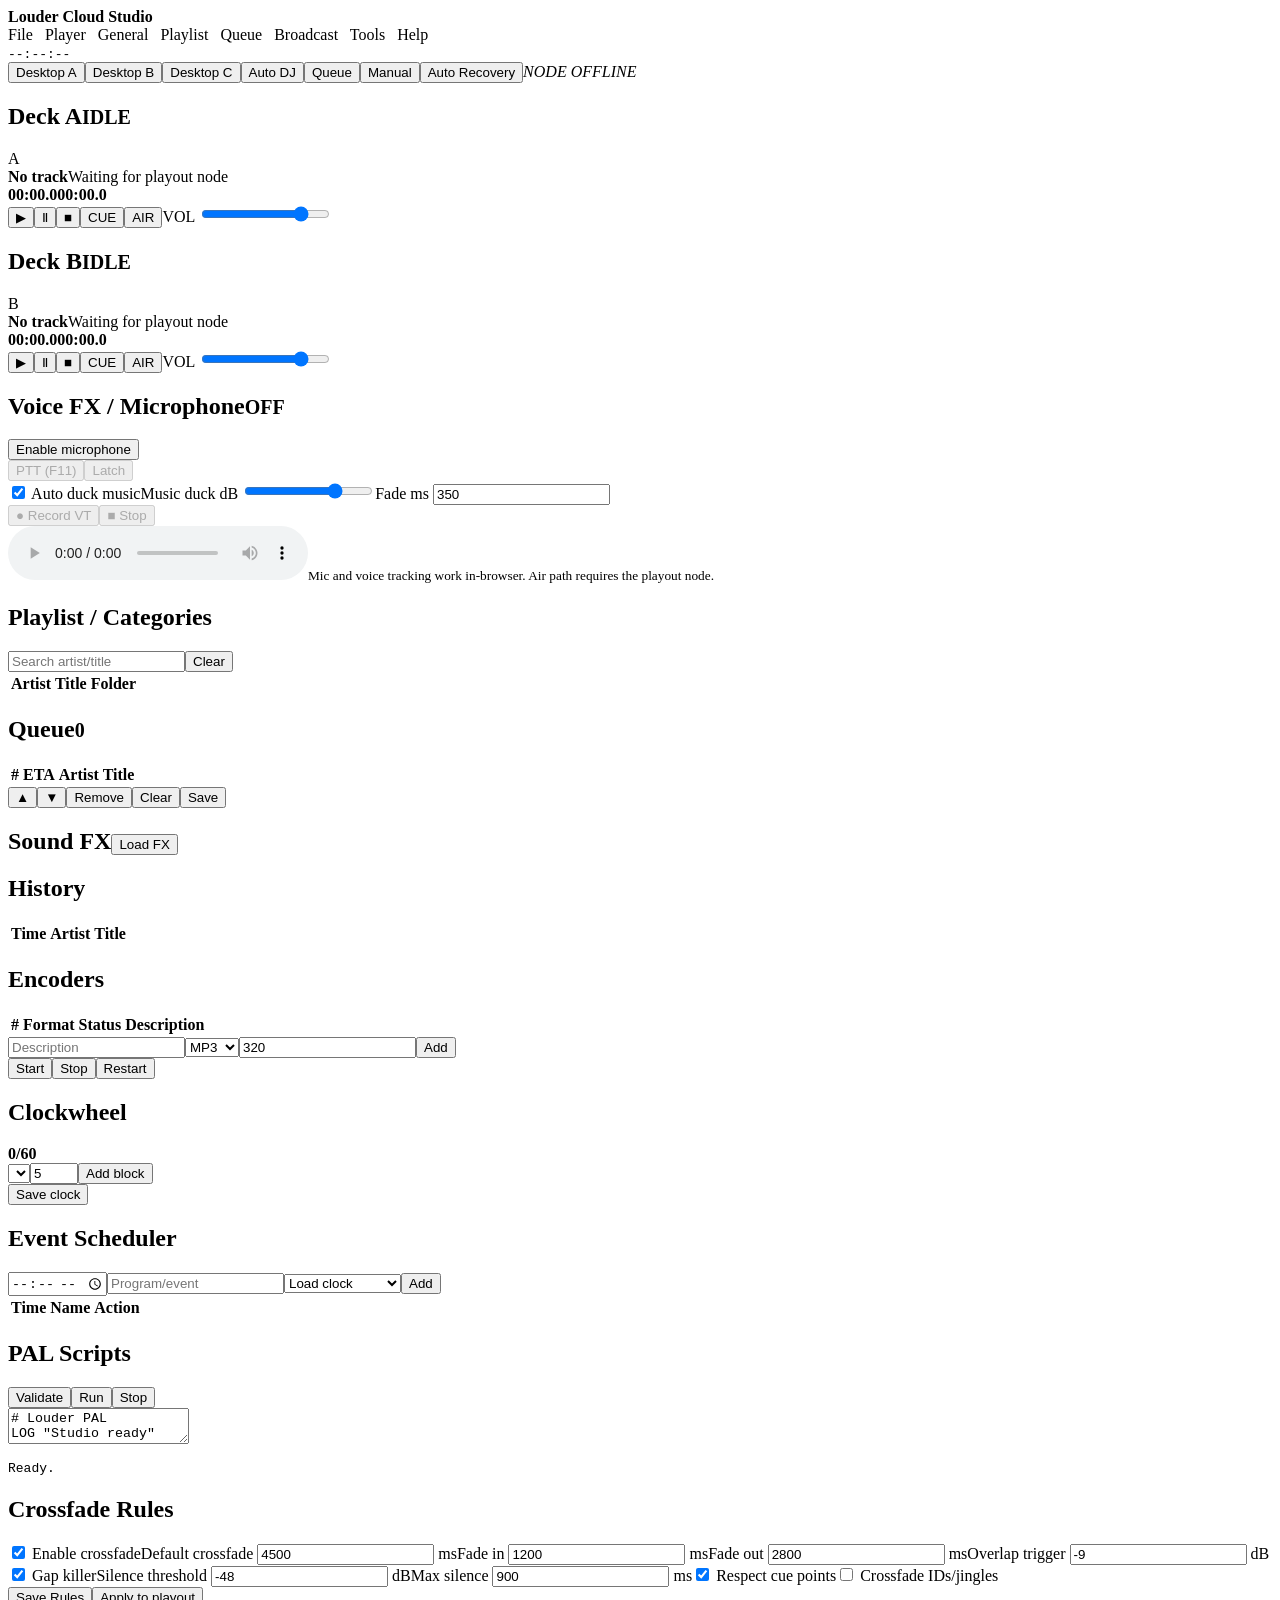
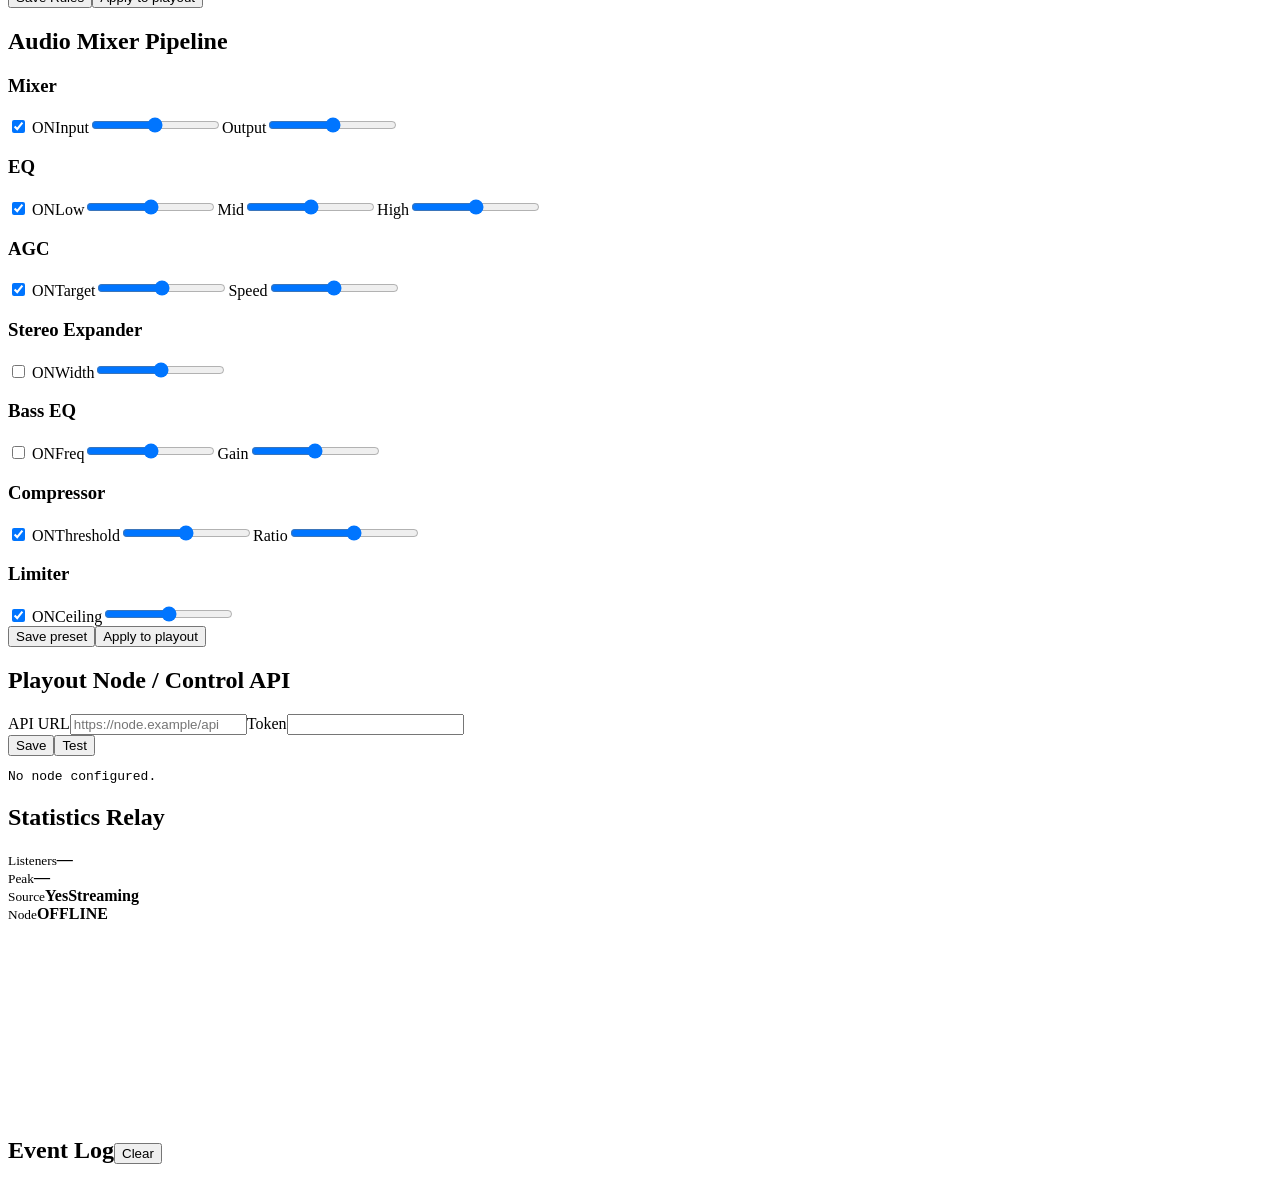
==== studio/index.html @ e4d932d5 "Build Louder Cloud Studio SAM-style control surface" ====
<!doctype html><html lang="es"><head><meta charset="utf-8"><meta name="viewport" content="width=device-width,initial-scale=1"><title>Louder Cloud Studio</title><link rel="stylesheet" href="styles.css"></head><body>
<header><b>Louder Cloud Studio</b><nav>File &nbsp; Player &nbsp; General &nbsp; Playlist &nbsp; Queue &nbsp; Broadcast &nbsp; Tools &nbsp; Help</nav><code id="clock">--:--:--</code></header>
<div class="toolbar"><button class="desk active" data-desk="A">Desktop A</button><button class="desk" data-desk="B">Desktop B</button><button class="desk" data-desk="C">Desktop C</button><span></span><button class="mode active" data-mode="auto">Auto DJ</button><button class="mode" data-mode="queue">Queue</button><button class="mode" data-mode="manual">Manual</button><button class="mode" data-mode="recovery">Auto Recovery</button><em id="nodeState">NODE OFFLINE</em></div>
<main>
<section class="desktop active" id="deskA"><div class="grid a">
<section class="panel deck"><h2>Deck A<small id="aState">IDLE</small></h2><div class="deckbody"><div class="cover">A</div><div class="meta"><b id="aArtist">No track</b><span id="aTitle">Waiting for playout node</span><div class="wave"></div><div class="time"><b>00:00.0</b><b>00:00.0</b></div></div><div class="vu"><i></i><i></i></div></div><div class="transport"><button data-node="deck/a/play">▶</button><button data-node="deck/a/pause">Ⅱ</button><button data-node="deck/a/stop">■</button><button data-node="deck/a/cue">CUE</button><button data-node="deck/a/air">AIR</button><label>VOL <input type="range" min="0" max="100" value="82" data-node-range="deck/a/volume"></label></div></section><section class="panel deck"><h2>Deck B<small id="bState">IDLE</small></h2><div class="deckbody"><div class="cover">B</div><div class="meta"><b id="bArtist">No track</b><span id="bTitle">Waiting for playout node</span><div class="wave"></div><div class="time"><b>00:00.0</b><b>00:00.0</b></div></div><div class="vu"><i></i><i></i></div></div><div class="transport"><button data-node="deck/b/play">▶</button><button data-node="deck/b/pause">Ⅱ</button><button data-node="deck/b/stop">■</button><button data-node="deck/b/cue">CUE</button><button data-node="deck/b/air">AIR</button><label>VOL <input type="range" min="0" max="100" value="82" data-node-range="deck/b/volume"></label></div></section>
<section class="panel voice"><h2>Voice FX / Microphone<small id="micStatus">OFF</small></h2><div class="stack"><button id="micEnable">Enable microphone</button><div class="micmeter"><i id="micLevel"></i></div><div class="cols"><button id="ptt" disabled>PTT (F11)</button><button id="micLatch" disabled>Latch</button></div><label><input id="autoDuck" type="checkbox" checked> Auto duck music</label><label>Music duck dB <input id="duckDb" type="range" min="-30" max="0" value="-8"></label><label>Fade ms <input id="micFade" type="number" value="350"></label><div class="cols"><button id="vtRecord" disabled>● Record VT</button><button id="vtStop" disabled>■ Stop</button></div><audio id="vtPreview" controls></audio><small>Mic and voice tracking work in-browser. Air path requires the playout node.</small></div></section>
<section class="panel library"><h2>Playlist / Categories</h2><div class="bar"><input id="search" placeholder="Search artist/title"><button id="clearSearch">Clear</button></div><div class="split"><aside id="categories"></aside><div class="scroll"><table><thead><tr><th>Artist</th><th>Title</th><th>Folder</th><th></th></tr></thead><tbody id="libraryRows"></tbody></table></div></div></section>
<section class="panel queue"><h2>Queue<small id="qCount">0</small></h2><div class="scroll"><table><thead><tr><th>#</th><th>ETA</th><th>Artist</th><th>Title</th></tr></thead><tbody id="queueRows"></tbody></table></div><div class="bar"><button id="qUp">▲</button><button id="qDown">▼</button><button id="qRemove">Remove</button><button id="qClear">Clear</button><button id="qSave">Save</button></div></section>
<section class="panel fx"><h2>Sound FX<button id="fxLoad">Load FX</button></h2><div id="fxPads" class="pads"></div><input id="fxFile" hidden type="file" accept="audio/*" multiple></section>
<section class="panel history"><h2>History</h2><div class="scroll"><table><thead><tr><th>Time</th><th>Artist</th><th>Title</th></tr></thead><tbody id="historyRows"></tbody></table></div></section>
<section class="panel encoder"><h2>Encoders</h2><table><thead><tr><th>#</th><th>Format</th><th>Status</th><th>Description</th></tr></thead><tbody id="encoderRows"></tbody></table><div class="bar"><input id="encName" placeholder="Description"><select id="encCodec"><option>MP3</option><option>AAC</option><option>OGG</option></select><input id="encBitrate" type="number" value="320"><button id="encAdd">Add</button></div><div class="bar"><button data-node="encoder/start">Start</button><button data-node="encoder/stop">Stop</button><button data-node="encoder/restart">Restart</button></div></section>
</div></section>

<section class="desktop" id="deskB"><div class="grid b">
<section class="panel clockpanel"><h2>Clockwheel</h2><div class="clocklayout"><div id="clockFace" class="clockface"><b>0/60</b></div><div><div id="clockBlocks"></div><div class="bar"><select id="clockCat"></select><input id="clockMin" type="number" min="1" max="60" value="5"><button id="clockAdd">Add block</button></div><button id="clockSave">Save clock</button></div></div></section>
<section class="panel scheduler"><h2>Event Scheduler</h2><div class="bar"><input id="eventTime" type="time"><input id="eventName" placeholder="Program/event"><select id="eventAction"><option>Load clock</option><option>Queue category</option><option>Run PAL</option><option>Station ID</option></select><button id="eventAdd">Add</button></div><table><thead><tr><th>Time</th><th>Name</th><th>Action</th><th></th></tr></thead><tbody id="eventRows"></tbody></table></section>
<section class="panel pal"><h2>PAL Scripts</h2><div class="bar"><button id="palValidate">Validate</button><button id="palRun">Run</button><button id="palStop">Stop</button></div><textarea id="palEditor" spellcheck="false"># Louder PAL
LOG "Studio ready"
MODE AUTO
QUEUE CATEGORY "Novedades" 2
WAIT 2
LOG "Rotation loaded"</textarea><pre id="palLog">Ready.</pre></section>
<section class="panel crossfade"><h2>Crossfade Rules</h2><div class="rules"><label><input id="xfEnable" type="checkbox" checked> Enable crossfade</label><label>Default crossfade <input id="xfMs" type="number" value="4500"> ms</label><label>Fade in <input id="xfIn" type="number" value="1200"> ms</label><label>Fade out <input id="xfOut" type="number" value="2800"> ms</label><label>Overlap trigger <input id="xfOverlap" type="number" value="-9"> dB</label><label><input id="gapKiller" type="checkbox" checked> Gap killer</label><label>Silence threshold <input id="silenceDb" type="number" value="-48"> dB</label><label>Max silence <input id="silenceMs" type="number" value="900"> ms</label><label><input id="respectCue" type="checkbox" checked> Respect cue points</label><label><input id="xfJingles" type="checkbox"> Crossfade IDs/jingles</label></div><div class="bar"><button id="xfSave">Save Rules</button><button data-node="crossfade/apply">Apply to playout</button></div></section>
</div></section>

<section class="desktop" id="deskC"><div class="grid c">
<section class="panel pipeline"><h2>Audio Mixer Pipeline</h2><div id="pipeline" class="pipeline-grid"><div class="processor" data-proc="0"><h3>Mixer</h3><label><input type="checkbox" checked> ON</label><label>Input<input type="range" min="0" max="100" value="50"></label><label>Output<input type="range" min="0" max="100" value="50"></label></div><div class="processor" data-proc="1"><h3>EQ</h3><label><input type="checkbox" checked> ON</label><label>Low<input type="range" min="0" max="100" value="50"></label><label>Mid<input type="range" min="0" max="100" value="50"></label><label>High<input type="range" min="0" max="100" value="50"></label></div><div class="processor" data-proc="2"><h3>AGC</h3><label><input type="checkbox" checked> ON</label><label>Target<input type="range" min="0" max="100" value="50"></label><label>Speed<input type="range" min="0" max="100" value="50"></label></div><div class="processor" data-proc="3"><h3>Stereo Expander</h3><label><input type="checkbox" > ON</label><label>Width<input type="range" min="0" max="100" value="50"></label></div><div class="processor" data-proc="4"><h3>Bass EQ</h3><label><input type="checkbox" > ON</label><label>Freq<input type="range" min="0" max="100" value="50"></label><label>Gain<input type="range" min="0" max="100" value="50"></label></div><div class="processor" data-proc="5"><h3>Compressor</h3><label><input type="checkbox" checked> ON</label><label>Threshold<input type="range" min="0" max="100" value="50"></label><label>Ratio<input type="range" min="0" max="100" value="50"></label></div><div class="processor" data-proc="6"><h3>Limiter</h3><label><input type="checkbox" checked> ON</label><label>Ceiling<input type="range" min="0" max="100" value="50"></label></div></div><div class="bar"><button id="pipelineSave">Save preset</button><button data-node="dsp/apply">Apply to playout</button></div></section>
<section class="panel system"><h2>Playout Node / Control API</h2><label>API URL<input id="apiUrl" placeholder="https://node.example/api"></label><label>Token<input id="apiToken" type="password"></label><div class="bar"><button id="apiSave">Save</button><button id="apiTest">Test</button></div><pre id="apiLog">No node configured.</pre></section>
<section class="panel stats"><h2>Statistics Relay</h2><div class="stats"><div><small>Listeners</small><b id="listeners">—</b></div><div><small>Peak</small><b id="peak">—</b></div><div><small>Source</small><b>YesStreaming</b></div><div><small>Node</small><b id="nodeText">OFFLINE</b></div></div><canvas id="stats" width="760" height="190"></canvas></section>
<section class="panel log"><h2>Event Log<button id="logClear">Clear</button></h2><pre id="eventLog"></pre></section>
</div></section>
</main><script src="app.js"></script></body></html>
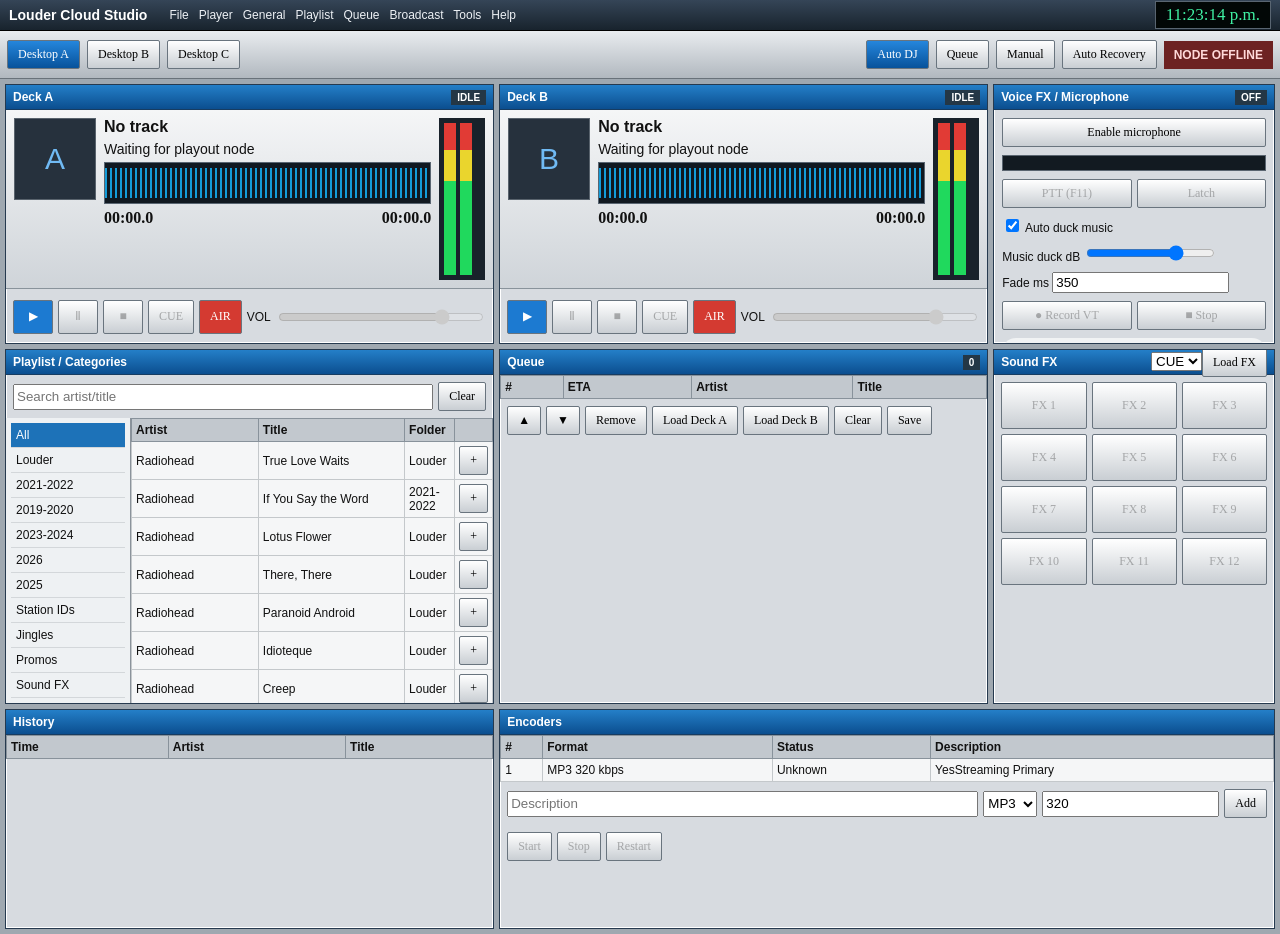
==== commit dde771dd: "Add deck loading voice track store and FX air controls" ====
--- a/studio/index.html
+++ b/studio/index.html
@@ -4,10 +4,10 @@
 <main>
 <section class="desktop active" id="deskA"><div class="grid a">
 <section class="panel deck"><h2>Deck A<small id="aState">IDLE</small></h2><div class="deckbody"><div class="cover">A</div><div class="meta"><b id="aArtist">No track</b><span id="aTitle">Waiting for playout node</span><div class="wave"></div><div class="time"><b>00:00.0</b><b>00:00.0</b></div></div><div class="vu"><i></i><i></i></div></div><div class="transport"><button data-node="deck/a/play">▶</button><button data-node="deck/a/pause">Ⅱ</button><button data-node="deck/a/stop">■</button><button data-node="deck/a/cue">CUE</button><button data-node="deck/a/air">AIR</button><label>VOL <input type="range" min="0" max="100" value="82" data-node-range="deck/a/volume"></label></div></section><section class="panel deck"><h2>Deck B<small id="bState">IDLE</small></h2><div class="deckbody"><div class="cover">B</div><div class="meta"><b id="bArtist">No track</b><span id="bTitle">Waiting for playout node</span><div class="wave"></div><div class="time"><b>00:00.0</b><b>00:00.0</b></div></div><div class="vu"><i></i><i></i></div></div><div class="transport"><button data-node="deck/b/play">▶</button><button data-node="deck/b/pause">Ⅱ</button><button data-node="deck/b/stop">■</button><button data-node="deck/b/cue">CUE</button><button data-node="deck/b/air">AIR</button><label>VOL <input type="range" min="0" max="100" value="82" data-node-range="deck/b/volume"></label></div></section>
-<section class="panel voice"><h2>Voice FX / Microphone<small id="micStatus">OFF</small></h2><div class="stack"><button id="micEnable">Enable microphone</button><div class="micmeter"><i id="micLevel"></i></div><div class="cols"><button id="ptt" disabled>PTT (F11)</button><button id="micLatch" disabled>Latch</button></div><label><input id="autoDuck" type="checkbox" checked> Auto duck music</label><label>Music duck dB <input id="duckDb" type="range" min="-30" max="0" value="-8"></label><label>Fade ms <input id="micFade" type="number" value="350"></label><div class="cols"><button id="vtRecord" disabled>● Record VT</button><button id="vtStop" disabled>■ Stop</button></div><audio id="vtPreview" controls></audio><small>Mic and voice tracking work in-browser. Air path requires the playout node.</small></div></section>
+<section class="panel voice"><h2>Voice FX / Microphone<small id="micStatus">OFF</small></h2><div class="stack"><button id="micEnable">Enable microphone</button><div class="micmeter"><i id="micLevel"></i></div><div class="cols"><button id="ptt" disabled>PTT (F11)</button><button id="micLatch" disabled>Latch</button></div><label><input id="autoDuck" type="checkbox" checked> Auto duck music</label><label>Music duck dB <input id="duckDb" type="range" min="-30" max="0" value="-8"></label><label>Fade ms <input id="micFade" type="number" value="350"></label><div class="cols"><button id="vtRecord" disabled>● Record VT</button><button id="vtStop" disabled>■ Stop</button></div><audio id="vtPreview" controls></audio><button id="vtStore" disabled>Store & Queue Voice Track</button><small>Mic and voice tracking work in-browser. Air path requires the playout node.</small></div></section>
 <section class="panel library"><h2>Playlist / Categories</h2><div class="bar"><input id="search" placeholder="Search artist/title"><button id="clearSearch">Clear</button></div><div class="split"><aside id="categories"></aside><div class="scroll"><table><thead><tr><th>Artist</th><th>Title</th><th>Folder</th><th></th></tr></thead><tbody id="libraryRows"></tbody></table></div></div></section>
-<section class="panel queue"><h2>Queue<small id="qCount">0</small></h2><div class="scroll"><table><thead><tr><th>#</th><th>ETA</th><th>Artist</th><th>Title</th></tr></thead><tbody id="queueRows"></tbody></table></div><div class="bar"><button id="qUp">▲</button><button id="qDown">▼</button><button id="qRemove">Remove</button><button id="qClear">Clear</button><button id="qSave">Save</button></div></section>
-<section class="panel fx"><h2>Sound FX<button id="fxLoad">Load FX</button></h2><div id="fxPads" class="pads"></div><input id="fxFile" hidden type="file" accept="audio/*" multiple></section>
+<section class="panel queue"><h2>Queue<small id="qCount">0</small></h2><div class="scroll"><table><thead><tr><th>#</th><th>ETA</th><th>Artist</th><th>Title</th></tr></thead><tbody id="queueRows"></tbody></table></div><div class="bar"><button id="qUp">▲</button><button id="qDown">▼</button><button id="qRemove">Remove</button><button id="loadA">Load Deck A</button><button id="loadB">Load Deck B</button><button id="qClear">Clear</button><button id="qSave">Save</button></div></section>
+<section class="panel fx"><h2>Sound FX<div><select id="fxTarget"><option value="cue">CUE</option><option value="air">AIR</option></select><button id="fxLoad">Load FX</button></div></h2><div id="fxPads" class="pads"></div><input id="fxFile" hidden type="file" accept="audio/*" multiple></section>
 <section class="panel history"><h2>History</h2><div class="scroll"><table><thead><tr><th>Time</th><th>Artist</th><th>Title</th></tr></thead><tbody id="historyRows"></tbody></table></div></section>
 <section class="panel encoder"><h2>Encoders</h2><table><thead><tr><th>#</th><th>Format</th><th>Status</th><th>Description</th></tr></thead><tbody id="encoderRows"></tbody></table><div class="bar"><input id="encName" placeholder="Description"><select id="encCodec"><option>MP3</option><option>AAC</option><option>OGG</option></select><input id="encBitrate" type="number" value="320"><button id="encAdd">Add</button></div><div class="bar"><button data-node="encoder/start">Start</button><button data-node="encoder/stop">Stop</button><button data-node="encoder/restart">Restart</button></div></section>
 </div></section>
--- a/studio/styles.css
+++ b/studio/styles.css
@@ -0,0 +1 @@
+*{box-sizing:border-box}html,body{margin:0;min-height:100%;font-family:Tahoma,Arial,sans-serif;background:#22272e;color:#111;font-size:12px}header{height:31px;background:linear-gradient(#354557,#18232d);color:#fff;display:flex;align-items:center;padding:0 9px;border-bottom:1px solid #000}header b{font-size:14px}header nav{margin-left:22px;flex:1;color:#edf1f5}header code{font:17px Consolas;background:#020706;color:#3ff0a3;padding:3px 10px;border:1px solid #596571}.toolbar{height:48px;background:linear-gradient(#e9ecef,#b1b8bf);border-bottom:1px solid #69727a;display:flex;align-items:center;gap:7px;padding:5px 7px}.toolbar>span{flex:1}.toolbar button,.panel button{font:12px Tahoma;border:1px solid #69747e;background:linear-gradient(#fff,#c9ced3);padding:6px 10px;border-radius:2px}.toolbar button.active{background:linear-gradient(#2586dc,#07529b);color:#fff}.toolbar em{font-style:normal;font-weight:bold;padding:7px 10px;background:#6d2222;color:#ffd9d9}.toolbar em.online{background:#176039;color:#dfffe8}main{padding:5px;background:#9fa8b0;min-height:calc(100vh - 79px)}.desktop{display:none}.desktop.active{display:block}.grid{display:grid;gap:5px}.grid.a{grid-template-columns:1.25fr 1.25fr .72fr;grid-template-rows:260px 355px 220px;grid-template-areas:"d1 d2 voice" "lib queue fx" "history encoder encoder"}.grid.a>.deck:nth-child(1){grid-area:d1}.grid.a>.deck:nth-child(2){grid-area:d2}.voice{grid-area:voice}.queue{grid-area:queue}.library{grid-area:lib}.fx{grid-area:fx}.encoder{grid-area:encoder}.history{grid-area:history}.grid.b{grid-template-columns:1.1fr 1fr;grid-template-rows:430px 420px}.grid.c{grid-template-columns:1.5fr .75fr;grid-template-rows:420px 300px}.panel{background:#d7dbe0;border:1px solid #263a4f;box-shadow:inset 0 0 0 1px #fff;overflow:auto}.panel h2{font-size:12px;height:25px;margin:0;background:linear-gradient(#247fc8,#0b4e8f);color:#fff;border-bottom:1px solid #173c61;display:flex;align-items:center;justify-content:space-between;padding:0 7px}.panel h2 small{font-size:10px;background:#243746;padding:2px 6px}.deckbody{height:178px;display:grid;grid-template-columns:82px 1fr 46px;gap:8px;padding:8px;background:linear-gradient(#f5f6f7,#cfd4d9)}.cover{height:82px;background:#26313d;color:#70baf4;font-size:30px;display:flex;align-items:center;justify-content:center;border:1px solid #59636d}.meta{display:flex;flex-direction:column;gap:5px}.meta b{font-size:16px}.meta>span{font-size:14px}.wave{height:42px;background:#101820;border:1px solid #596571;position:relative;overflow:hidden}.wave:after{content:"";position:absolute;inset:5px 0;background:repeating-linear-gradient(90deg,#139cd9 0 2px,transparent 2px 5px)}.time{display:flex;justify-content:space-between;font:14px Consolas}.vu{display:flex;gap:4px;background:#19222b;padding:5px}.vu i{width:12px;background:linear-gradient(to top,#20d95d 0 62%,#ead52d 62% 82%,#e13b35 82%)}.transport,.bar{display:flex;gap:5px;align-items:center;padding:7px}.transport{height:56px;border-top:1px solid #89939b}.transport button{height:34px;min-width:40px}.transport button:first-child{background:#1c7ad1;color:#fff}.transport button:nth-child(5){background:#d43a31;color:#fff}.transport label{display:flex;align-items:center;gap:5px;flex:1}.transport input{width:100%}.stack{padding:8px;display:flex;flex-direction:column;gap:8px}.cols{display:grid;grid-template-columns:1fr 1fr;gap:5px}.micmeter{height:16px;background:#121a21;border:1px solid #5a6570}.micmeter i{display:block;height:100%;width:0;background:linear-gradient(90deg,#20d95d,#ead52d,#e13b35)}audio{width:100%;height:28px}.bar input,.bar select{min-height:26px}.bar input:first-child{flex:1}.split{display:grid;grid-template-columns:125px 1fr;height:300px}.split aside{background:#eef1f3;border-right:1px solid #8b939b;padding:5px;overflow:auto}.cat{display:block;padding:5px;border-bottom:1px solid #d3d7da;cursor:pointer}.cat.active{background:#1d72b8;color:#fff}.scroll{overflow:auto;max-height:100%}table{width:100%;border-collapse:collapse;background:#f5f6f7}th{background:#c2c8ce;text-align:left;border:1px solid #88929b;padding:4px}td{border:1px solid #c4c8cb;padding:4px}tr.selected td{background:#267bba;color:#fff}.pads{display:grid;grid-template-columns:repeat(3,1fr);gap:5px;padding:7px}.pad{height:47px;background:linear-gradient(#f2f3f5,#aeb6be);border:1px solid #5e6974;font-weight:bold}.pad.playing{background:#dd4a3f;color:#fff}.clocklayout{display:grid;grid-template-columns:310px 1fr;gap:12px;padding:12px}.clockface{width:300px;height:300px;border-radius:50%;background:#c9cfd4;border:12px solid #202a33;display:flex;align-items:center;justify-content:center;position:relative}.clockface:after{content:"";position:absolute;width:155px;height:155px;border-radius:50%;background:#d7dbe0;border:2px solid #57626c}.clockface b{z-index:2}.clockblock{padding:7px;border-bottom:1px solid #a5adb4;display:flex;justify-content:space-between}.pal textarea{width:100%;height:280px;background:#101820;color:#dbeaf5;font:13px Consolas;padding:8px;border:0;resize:none}.pal pre,.system pre,.log pre{background:#111a22;color:#bce5ff;margin:0;padding:8px;min-height:90px;white-space:pre-wrap}.rules{display:grid;grid-template-columns:1fr 1fr;gap:10px;padding:12px}.rules label{display:flex;justify-content:space-between;align-items:center;background:#eceff1;border:1px solid #abb2b8;padding:7px}.rules input[type=number]{width:80px}.pipeline{grid-column:1/3}.pipeline-grid{display:grid;grid-template-columns:repeat(7,1fr);gap:5px;padding:8px;background:#abb2b8}.processor{background:linear-gradient(#edf0f2,#b9c0c7);border:1px solid #53606b;min-height:320px;padding:6px}.processor h3{text-align:center;margin:2px 0 10px;font-size:12px}.processor label{display:flex;flex-direction:column;gap:4px;margin:12px 2px}.processor input[type=range]{width:100%}.system label{display:block;padding:7px}.system input{width:100%;padding:5px}.stats{display:grid;grid-template-columns:1fr 1fr;gap:7px;padding:8px}.stats div{background:#1d2831;color:#dff7ff;padding:10px}.stats b{display:block;font-size:22px}canvas{width:100%;height:110px;background:#121b22}@media(max-width:1100px){.grid.a,.grid.b,.grid.c{display:block}.panel{margin-bottom:5px}.pipeline-grid{grid-template-columns:repeat(2,1fr)}.clocklayout{grid-template-columns:1fr}.split{height:360px}}
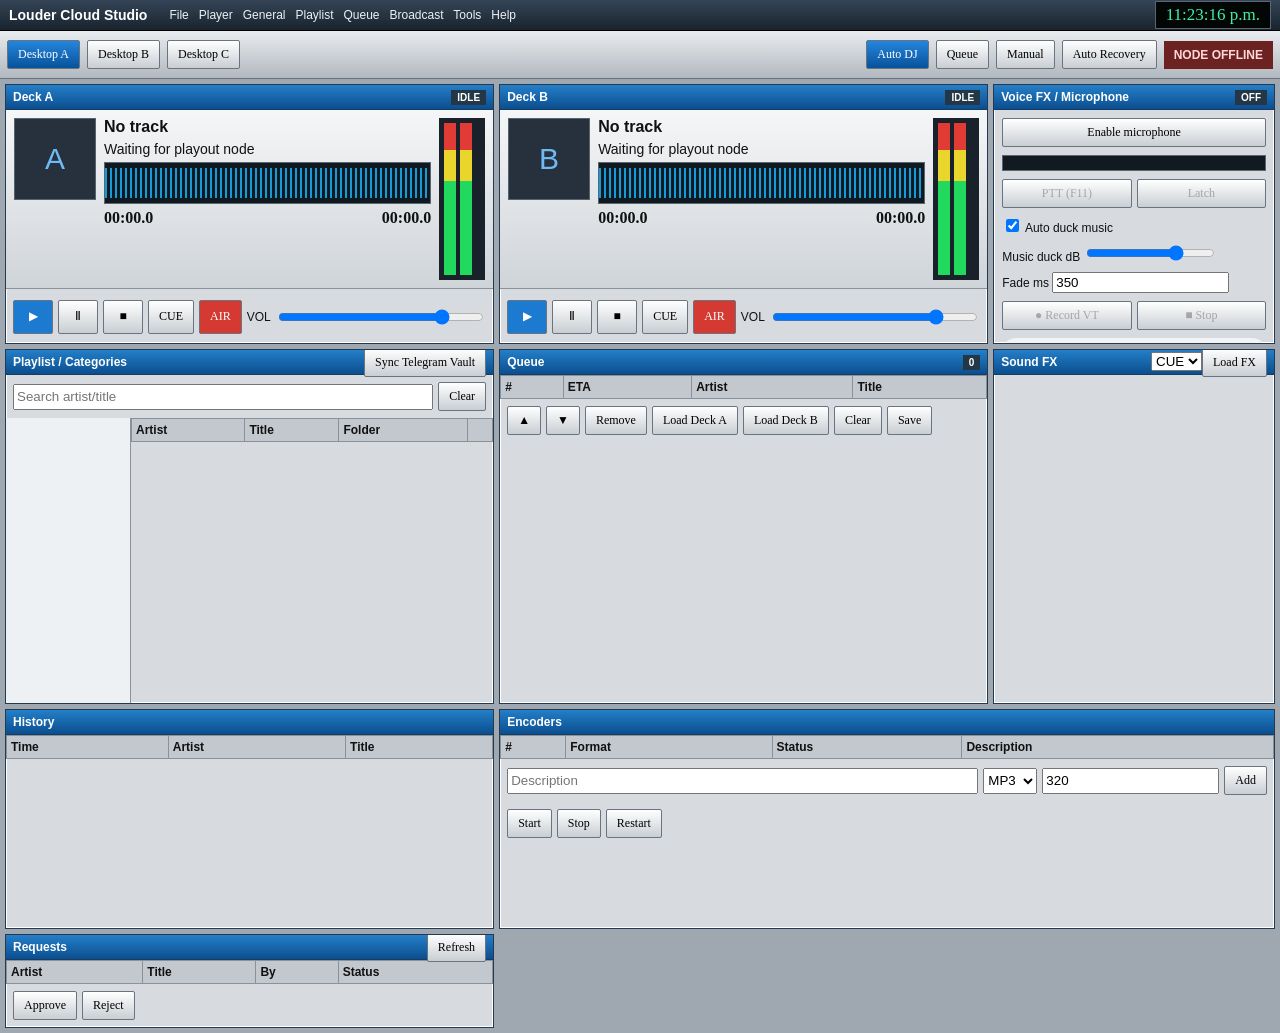
==== commit a954be5a: "Add Telegram vault sync and listener Requests panel" ====
--- a/studio/index.html
+++ b/studio/index.html
@@ -5,10 +5,11 @@
 <section class="desktop active" id="deskA"><div class="grid a">
 <section class="panel deck"><h2>Deck A<small id="aState">IDLE</small></h2><div class="deckbody"><div class="cover">A</div><div class="meta"><b id="aArtist">No track</b><span id="aTitle">Waiting for playout node</span><div class="wave"></div><div class="time"><b>00:00.0</b><b>00:00.0</b></div></div><div class="vu"><i></i><i></i></div></div><div class="transport"><button data-node="deck/a/play">▶</button><button data-node="deck/a/pause">Ⅱ</button><button data-node="deck/a/stop">■</button><button data-node="deck/a/cue">CUE</button><button data-node="deck/a/air">AIR</button><label>VOL <input type="range" min="0" max="100" value="82" data-node-range="deck/a/volume"></label></div></section><section class="panel deck"><h2>Deck B<small id="bState">IDLE</small></h2><div class="deckbody"><div class="cover">B</div><div class="meta"><b id="bArtist">No track</b><span id="bTitle">Waiting for playout node</span><div class="wave"></div><div class="time"><b>00:00.0</b><b>00:00.0</b></div></div><div class="vu"><i></i><i></i></div></div><div class="transport"><button data-node="deck/b/play">▶</button><button data-node="deck/b/pause">Ⅱ</button><button data-node="deck/b/stop">■</button><button data-node="deck/b/cue">CUE</button><button data-node="deck/b/air">AIR</button><label>VOL <input type="range" min="0" max="100" value="82" data-node-range="deck/b/volume"></label></div></section>
 <section class="panel voice"><h2>Voice FX / Microphone<small id="micStatus">OFF</small></h2><div class="stack"><button id="micEnable">Enable microphone</button><div class="micmeter"><i id="micLevel"></i></div><div class="cols"><button id="ptt" disabled>PTT (F11)</button><button id="micLatch" disabled>Latch</button></div><label><input id="autoDuck" type="checkbox" checked> Auto duck music</label><label>Music duck dB <input id="duckDb" type="range" min="-30" max="0" value="-8"></label><label>Fade ms <input id="micFade" type="number" value="350"></label><div class="cols"><button id="vtRecord" disabled>● Record VT</button><button id="vtStop" disabled>■ Stop</button></div><audio id="vtPreview" controls></audio><button id="vtStore" disabled>Store & Queue Voice Track</button><small>Mic and voice tracking work in-browser. Air path requires the playout node.</small></div></section>
-<section class="panel library"><h2>Playlist / Categories</h2><div class="bar"><input id="search" placeholder="Search artist/title"><button id="clearSearch">Clear</button></div><div class="split"><aside id="categories"></aside><div class="scroll"><table><thead><tr><th>Artist</th><th>Title</th><th>Folder</th><th></th></tr></thead><tbody id="libraryRows"></tbody></table></div></div></section>
+<section class="panel library"><h2>Playlist / Categories <span><button id="vaultSync">Sync Telegram Vault</button></span></h2><div class="bar"><input id="search" placeholder="Search artist/title"><button id="clearSearch">Clear</button></div><div class="split"><aside id="categories"></aside><div class="scroll"><table><thead><tr><th>Artist</th><th>Title</th><th>Folder</th><th></th></tr></thead><tbody id="libraryRows"></tbody></table></div></div></section>
 <section class="panel queue"><h2>Queue<small id="qCount">0</small></h2><div class="scroll"><table><thead><tr><th>#</th><th>ETA</th><th>Artist</th><th>Title</th></tr></thead><tbody id="queueRows"></tbody></table></div><div class="bar"><button id="qUp">▲</button><button id="qDown">▼</button><button id="qRemove">Remove</button><button id="loadA">Load Deck A</button><button id="loadB">Load Deck B</button><button id="qClear">Clear</button><button id="qSave">Save</button></div></section>
 <section class="panel fx"><h2>Sound FX<div><select id="fxTarget"><option value="cue">CUE</option><option value="air">AIR</option></select><button id="fxLoad">Load FX</button></div></h2><div id="fxPads" class="pads"></div><input id="fxFile" hidden type="file" accept="audio/*" multiple></section>
 <section class="panel history"><h2>History</h2><div class="scroll"><table><thead><tr><th>Time</th><th>Artist</th><th>Title</th></tr></thead><tbody id="historyRows"></tbody></table></div></section>
+<section class="panel requests"><h2>Requests <button id="requestRefresh">Refresh</button></h2><div class="scroll"><table><thead><tr><th>Artist</th><th>Title</th><th>By</th><th>Status</th></tr></thead><tbody id="requestRows"></tbody></table></div><div class="bar"><button id="requestApprove">Approve</button><button id="requestReject">Reject</button></div></section>
 <section class="panel encoder"><h2>Encoders</h2><table><thead><tr><th>#</th><th>Format</th><th>Status</th><th>Description</th></tr></thead><tbody id="encoderRows"></tbody></table><div class="bar"><input id="encName" placeholder="Description"><select id="encCodec"><option>MP3</option><option>AAC</option><option>OGG</option></select><input id="encBitrate" type="number" value="320"><button id="encAdd">Add</button></div><div class="bar"><button data-node="encoder/start">Start</button><button data-node="encoder/stop">Stop</button><button data-node="encoder/restart">Restart</button></div></section>
 </div></section>
 
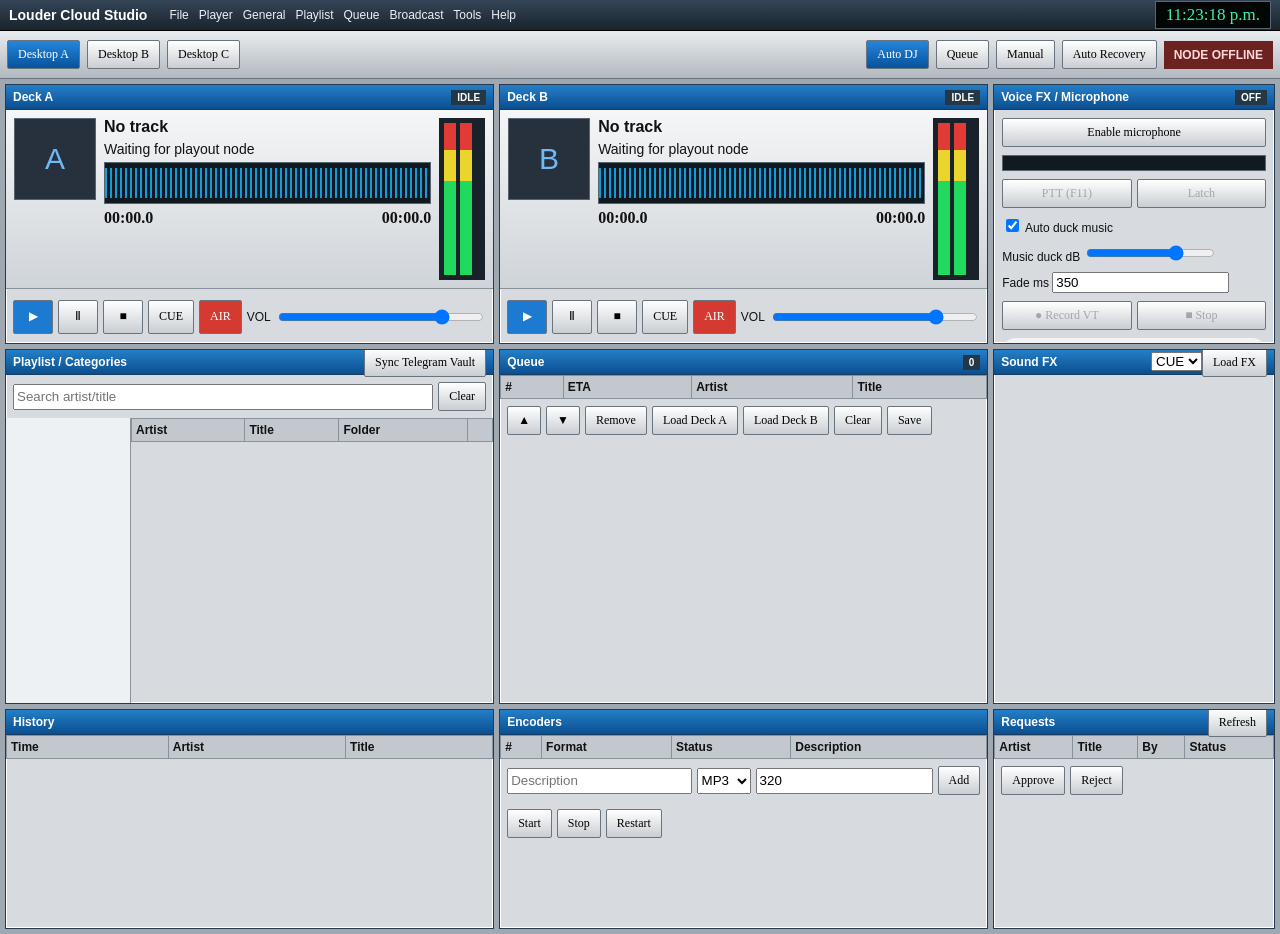
==== commit 352052aa: "Add three SAM-style Auxiliary Decks to Desktop C" ====
--- a/studio/index.html
+++ b/studio/index.html
@@ -27,6 +27,11 @@
 
 <section class="desktop" id="deskC"><div class="grid c">
 <section class="panel pipeline"><h2>Audio Mixer Pipeline</h2><div id="pipeline" class="pipeline-grid"><div class="processor" data-proc="0"><h3>Mixer</h3><label><input type="checkbox" checked> ON</label><label>Input<input type="range" min="0" max="100" value="50"></label><label>Output<input type="range" min="0" max="100" value="50"></label></div><div class="processor" data-proc="1"><h3>EQ</h3><label><input type="checkbox" checked> ON</label><label>Low<input type="range" min="0" max="100" value="50"></label><label>Mid<input type="range" min="0" max="100" value="50"></label><label>High<input type="range" min="0" max="100" value="50"></label></div><div class="processor" data-proc="2"><h3>AGC</h3><label><input type="checkbox" checked> ON</label><label>Target<input type="range" min="0" max="100" value="50"></label><label>Speed<input type="range" min="0" max="100" value="50"></label></div><div class="processor" data-proc="3"><h3>Stereo Expander</h3><label><input type="checkbox" > ON</label><label>Width<input type="range" min="0" max="100" value="50"></label></div><div class="processor" data-proc="4"><h3>Bass EQ</h3><label><input type="checkbox" > ON</label><label>Freq<input type="range" min="0" max="100" value="50"></label><label>Gain<input type="range" min="0" max="100" value="50"></label></div><div class="processor" data-proc="5"><h3>Compressor</h3><label><input type="checkbox" checked> ON</label><label>Threshold<input type="range" min="0" max="100" value="50"></label><label>Ratio<input type="range" min="0" max="100" value="50"></label></div><div class="processor" data-proc="6"><h3>Limiter</h3><label><input type="checkbox" checked> ON</label><label>Ceiling<input type="range" min="0" max="100" value="50"></label></div></div><div class="bar"><button id="pipelineSave">Save preset</button><button data-node="dsp/apply">Apply to playout</button></div></section>
+<section class="panel auxiliary"><h2>Auxiliary Decks</h2><div class="auxgrid">
+<div class="auxdeck"><h3>Aux 1</h3><b id="aux1Artist">No track</b><span id="aux1Title">—</span><div class="bar"><button id="aux1Load">Load selected</button><button data-node="aux/1/play">▶</button><button data-node="aux/1/pause">Ⅱ</button><button data-node="aux/1/stop">■</button></div><label>VOL <input type="range" min="0" max="150" value="100" data-node-range="aux/1/volume"></label></div>
+<div class="auxdeck"><h3>Aux 2</h3><b id="aux2Artist">No track</b><span id="aux2Title">—</span><div class="bar"><button id="aux2Load">Load selected</button><button data-node="aux/2/play">▶</button><button data-node="aux/2/pause">Ⅱ</button><button data-node="aux/2/stop">■</button></div><label>VOL <input type="range" min="0" max="150" value="100" data-node-range="aux/2/volume"></label></div>
+<div class="auxdeck"><h3>Aux 3</h3><b id="aux3Artist">No track</b><span id="aux3Title">—</span><div class="bar"><button id="aux3Load">Load selected</button><button data-node="aux/3/play">▶</button><button data-node="aux/3/pause">Ⅱ</button><button data-node="aux/3/stop">■</button></div><label>VOL <input type="range" min="0" max="150" value="100" data-node-range="aux/3/volume"></label></div>
+</div></section>
 <section class="panel system"><h2>Playout Node / Control API</h2><label>API URL<input id="apiUrl" placeholder="https://node.example/api"></label><label>Token<input id="apiToken" type="password"></label><div class="bar"><button id="apiSave">Save</button><button id="apiTest">Test</button></div><pre id="apiLog">No node configured.</pre></section>
 <section class="panel stats"><h2>Statistics Relay</h2><div class="stats"><div><small>Listeners</small><b id="listeners">—</b></div><div><small>Peak</small><b id="peak">—</b></div><div><small>Source</small><b>YesStreaming</b></div><div><small>Node</small><b id="nodeText">OFFLINE</b></div></div><canvas id="stats" width="760" height="190"></canvas></section>
 <section class="panel log"><h2>Event Log<button id="logClear">Clear</button></h2><pre id="eventLog"></pre></section>
--- a/studio/styles.css
+++ b/studio/styles.css
@@ -1 +1 @@
-*{box-sizing:border-box}html,body{margin:0;min-height:100%;font-family:Tahoma,Arial,sans-serif;background:#22272e;color:#111;font-size:12px}header{height:31px;background:linear-gradient(#354557,#18232d);color:#fff;display:flex;align-items:center;padding:0 9px;border-bottom:1px solid #000}header b{font-size:14px}header nav{margin-left:22px;flex:1;color:#edf1f5}header code{font:17px Consolas;background:#020706;color:#3ff0a3;padding:3px 10px;border:1px solid #596571}.toolbar{height:48px;background:linear-gradient(#e9ecef,#b1b8bf);border-bottom:1px solid #69727a;display:flex;align-items:center;gap:7px;padding:5px 7px}.toolbar>span{flex:1}.toolbar button,.panel button{font:12px Tahoma;border:1px solid #69747e;background:linear-gradient(#fff,#c9ced3);padding:6px 10px;border-radius:2px}.toolbar button.active{background:linear-gradient(#2586dc,#07529b);color:#fff}.toolbar em{font-style:normal;font-weight:bold;padding:7px 10px;background:#6d2222;color:#ffd9d9}.toolbar em.online{background:#176039;color:#dfffe8}main{padding:5px;background:#9fa8b0;min-height:calc(100vh - 79px)}.desktop{display:none}.desktop.active{display:block}.grid{display:grid;gap:5px}.grid.a{grid-template-columns:1.25fr 1.25fr .72fr;grid-template-rows:260px 355px 220px;grid-template-areas:"d1 d2 voice" "lib queue fx" "history encoder encoder"}.grid.a>.deck:nth-child(1){grid-area:d1}.grid.a>.deck:nth-child(2){grid-area:d2}.voice{grid-area:voice}.queue{grid-area:queue}.library{grid-area:lib}.fx{grid-area:fx}.encoder{grid-area:encoder}.history{grid-area:history}.grid.b{grid-template-columns:1.1fr 1fr;grid-template-rows:430px 420px}.grid.c{grid-template-columns:1.5fr .75fr;grid-template-rows:420px 300px}.panel{background:#d7dbe0;border:1px solid #263a4f;box-shadow:inset 0 0 0 1px #fff;overflow:auto}.panel h2{font-size:12px;height:25px;margin:0;background:linear-gradient(#247fc8,#0b4e8f);color:#fff;border-bottom:1px solid #173c61;display:flex;align-items:center;justify-content:space-between;padding:0 7px}.panel h2 small{font-size:10px;background:#243746;padding:2px 6px}.deckbody{height:178px;display:grid;grid-template-columns:82px 1fr 46px;gap:8px;padding:8px;background:linear-gradient(#f5f6f7,#cfd4d9)}.cover{height:82px;background:#26313d;color:#70baf4;font-size:30px;display:flex;align-items:center;justify-content:center;border:1px solid #59636d}.meta{display:flex;flex-direction:column;gap:5px}.meta b{font-size:16px}.meta>span{font-size:14px}.wave{height:42px;background:#101820;border:1px solid #596571;position:relative;overflow:hidden}.wave:after{content:"";position:absolute;inset:5px 0;background:repeating-linear-gradient(90deg,#139cd9 0 2px,transparent 2px 5px)}.time{display:flex;justify-content:space-between;font:14px Consolas}.vu{display:flex;gap:4px;background:#19222b;padding:5px}.vu i{width:12px;background:linear-gradient(to top,#20d95d 0 62%,#ead52d 62% 82%,#e13b35 82%)}.transport,.bar{display:flex;gap:5px;align-items:center;padding:7px}.transport{height:56px;border-top:1px solid #89939b}.transport button{height:34px;min-width:40px}.transport button:first-child{background:#1c7ad1;color:#fff}.transport button:nth-child(5){background:#d43a31;color:#fff}.transport label{display:flex;align-items:center;gap:5px;flex:1}.transport input{width:100%}.stack{padding:8px;display:flex;flex-direction:column;gap:8px}.cols{display:grid;grid-template-columns:1fr 1fr;gap:5px}.micmeter{height:16px;background:#121a21;border:1px solid #5a6570}.micmeter i{display:block;height:100%;width:0;background:linear-gradient(90deg,#20d95d,#ead52d,#e13b35)}audio{width:100%;height:28px}.bar input,.bar select{min-height:26px}.bar input:first-child{flex:1}.split{display:grid;grid-template-columns:125px 1fr;height:300px}.split aside{background:#eef1f3;border-right:1px solid #8b939b;padding:5px;overflow:auto}.cat{display:block;padding:5px;border-bottom:1px solid #d3d7da;cursor:pointer}.cat.active{background:#1d72b8;color:#fff}.scroll{overflow:auto;max-height:100%}table{width:100%;border-collapse:collapse;background:#f5f6f7}th{background:#c2c8ce;text-align:left;border:1px solid #88929b;padding:4px}td{border:1px solid #c4c8cb;padding:4px}tr.selected td{background:#267bba;color:#fff}.pads{display:grid;grid-template-columns:repeat(3,1fr);gap:5px;padding:7px}.pad{height:47px;background:linear-gradient(#f2f3f5,#aeb6be);border:1px solid #5e6974;font-weight:bold}.pad.playing{background:#dd4a3f;color:#fff}.clocklayout{display:grid;grid-template-columns:310px 1fr;gap:12px;padding:12px}.clockface{width:300px;height:300px;border-radius:50%;background:#c9cfd4;border:12px solid #202a33;display:flex;align-items:center;justify-content:center;position:relative}.clockface:after{content:"";position:absolute;width:155px;height:155px;border-radius:50%;background:#d7dbe0;border:2px solid #57626c}.clockface b{z-index:2}.clockblock{padding:7px;border-bottom:1px solid #a5adb4;display:flex;justify-content:space-between}.pal textarea{width:100%;height:280px;background:#101820;color:#dbeaf5;font:13px Consolas;padding:8px;border:0;resize:none}.pal pre,.system pre,.log pre{background:#111a22;color:#bce5ff;margin:0;padding:8px;min-height:90px;white-space:pre-wrap}.rules{display:grid;grid-template-columns:1fr 1fr;gap:10px;padding:12px}.rules label{display:flex;justify-content:space-between;align-items:center;background:#eceff1;border:1px solid #abb2b8;padding:7px}.rules input[type=number]{width:80px}.pipeline{grid-column:1/3}.pipeline-grid{display:grid;grid-template-columns:repeat(7,1fr);gap:5px;padding:8px;background:#abb2b8}.processor{background:linear-gradient(#edf0f2,#b9c0c7);border:1px solid #53606b;min-height:320px;padding:6px}.processor h3{text-align:center;margin:2px 0 10px;font-size:12px}.processor label{display:flex;flex-direction:column;gap:4px;margin:12px 2px}.processor input[type=range]{width:100%}.system label{display:block;padding:7px}.system input{width:100%;padding:5px}.stats{display:grid;grid-template-columns:1fr 1fr;gap:7px;padding:8px}.stats div{background:#1d2831;color:#dff7ff;padding:10px}.stats b{display:block;font-size:22px}canvas{width:100%;height:110px;background:#121b22}@media(max-width:1100px){.grid.a,.grid.b,.grid.c{display:block}.panel{margin-bottom:5px}.pipeline-grid{grid-template-columns:repeat(2,1fr)}.clocklayout{grid-template-columns:1fr}.split{height:360px}}+*{box-sizing:border-box}html,body{margin:0;min-height:100%;font-family:Tahoma,Arial,sans-serif;background:#22272e;color:#111;font-size:12px}header{height:31px;background:linear-gradient(#354557,#18232d);color:#fff;display:flex;align-items:center;padding:0 9px;border-bottom:1px solid #000}header b{font-size:14px}header nav{margin-left:22px;flex:1;color:#edf1f5}header code{font:17px Consolas;background:#020706;color:#3ff0a3;padding:3px 10px;border:1px solid #596571}.toolbar{height:48px;background:linear-gradient(#e9ecef,#b1b8bf);border-bottom:1px solid #69727a;display:flex;align-items:center;gap:7px;padding:5px 7px}.toolbar>span{flex:1}.toolbar button,.panel button{font:12px Tahoma;border:1px solid #69747e;background:linear-gradient(#fff,#c9ced3);padding:6px 10px;border-radius:2px}.toolbar button.active{background:linear-gradient(#2586dc,#07529b);color:#fff}.toolbar em{font-style:normal;font-weight:bold;padding:7px 10px;background:#6d2222;color:#ffd9d9}.toolbar em.online{background:#176039;color:#dfffe8}main{padding:5px;background:#9fa8b0;min-height:calc(100vh - 79px)}.desktop{display:none}.desktop.active{display:block}.grid{display:grid;gap:5px}.grid.a{grid-template-columns:1.25fr 1.25fr .72fr;grid-template-rows:260px 355px 220px;grid-template-areas:"d1 d2 voice" "lib queue fx" "history encoder requests"}.grid.a>.deck:nth-child(1){grid-area:d1}.grid.a>.deck:nth-child(2){grid-area:d2}.voice{grid-area:voice}.queue{grid-area:queue}.library{grid-area:lib}.fx{grid-area:fx}.encoder{grid-area:encoder}.history{grid-area:history}.requests{grid-area:requests}.grid.b{grid-template-columns:1.1fr 1fr;grid-template-rows:430px 420px}.grid.c{grid-template-columns:1.5fr .75fr;grid-template-rows:420px 300px}.panel{background:#d7dbe0;border:1px solid #263a4f;box-shadow:inset 0 0 0 1px #fff;overflow:auto}.panel h2{font-size:12px;height:25px;margin:0;background:linear-gradient(#247fc8,#0b4e8f);color:#fff;border-bottom:1px solid #173c61;display:flex;align-items:center;justify-content:space-between;padding:0 7px}.panel h2 small{font-size:10px;background:#243746;padding:2px 6px}.deckbody{height:178px;display:grid;grid-template-columns:82px 1fr 46px;gap:8px;padding:8px;background:linear-gradient(#f5f6f7,#cfd4d9)}.cover{height:82px;background:#26313d;color:#70baf4;font-size:30px;display:flex;align-items:center;justify-content:center;border:1px solid #59636d}.meta{display:flex;flex-direction:column;gap:5px}.meta b{font-size:16px}.meta>span{font-size:14px}.wave{height:42px;background:#101820;border:1px solid #596571;position:relative;overflow:hidden}.wave:after{content:"";position:absolute;inset:5px 0;background:repeating-linear-gradient(90deg,#139cd9 0 2px,transparent 2px 5px)}.time{display:flex;justify-content:space-between;font:14px Consolas}.vu{display:flex;gap:4px;background:#19222b;padding:5px}.vu i{width:12px;background:linear-gradient(to top,#20d95d 0 62%,#ead52d 62% 82%,#e13b35 82%)}.transport,.bar{display:flex;gap:5px;align-items:center;padding:7px}.transport{height:56px;border-top:1px solid #89939b}.transport button{height:34px;min-width:40px}.transport button:first-child{background:#1c7ad1;color:#fff}.transport button:nth-child(5){background:#d43a31;color:#fff}.transport label{display:flex;align-items:center;gap:5px;flex:1}.transport input{width:100%}.stack{padding:8px;display:flex;flex-direction:column;gap:8px}.cols{display:grid;grid-template-columns:1fr 1fr;gap:5px}.micmeter{height:16px;background:#121a21;border:1px solid #5a6570}.micmeter i{display:block;height:100%;width:0;background:linear-gradient(90deg,#20d95d,#ead52d,#e13b35)}audio{width:100%;height:28px}.bar input,.bar select{min-height:26px}.bar input:first-child{flex:1}.split{display:grid;grid-template-columns:125px 1fr;height:300px}.split aside{background:#eef1f3;border-right:1px solid #8b939b;padding:5px;overflow:auto}.cat{display:block;padding:5px;border-bottom:1px solid #d3d7da;cursor:pointer}.cat.active{background:#1d72b8;color:#fff}.scroll{overflow:auto;max-height:100%}table{width:100%;border-collapse:collapse;background:#f5f6f7}th{background:#c2c8ce;text-align:left;border:1px solid #88929b;padding:4px}td{border:1px solid #c4c8cb;padding:4px}tr.selected td{background:#267bba;color:#fff}.pads{display:grid;grid-template-columns:repeat(3,1fr);gap:5px;padding:7px}.pad{height:47px;background:linear-gradient(#f2f3f5,#aeb6be);border:1px solid #5e6974;font-weight:bold}.pad.playing{background:#dd4a3f;color:#fff}.clocklayout{display:grid;grid-template-columns:310px 1fr;gap:12px;padding:12px}.clockface{width:300px;height:300px;border-radius:50%;background:#c9cfd4;border:12px solid #202a33;display:flex;align-items:center;justify-content:center;position:relative}.clockface:after{content:"";position:absolute;width:155px;height:155px;border-radius:50%;background:#d7dbe0;border:2px solid #57626c}.clockface b{z-index:2}.clockblock{padding:7px;border-bottom:1px solid #a5adb4;display:flex;justify-content:space-between}.pal textarea{width:100%;height:280px;background:#101820;color:#dbeaf5;font:13px Consolas;padding:8px;border:0;resize:none}.pal pre,.system pre,.log pre{background:#111a22;color:#bce5ff;margin:0;padding:8px;min-height:90px;white-space:pre-wrap}.rules{display:grid;grid-template-columns:1fr 1fr;gap:10px;padding:12px}.rules label{display:flex;justify-content:space-between;align-items:center;background:#eceff1;border:1px solid #abb2b8;padding:7px}.rules input[type=number]{width:80px}.pipeline{grid-column:1/3}.pipeline-grid{display:grid;grid-template-columns:repeat(7,1fr);gap:5px;padding:8px;background:#abb2b8}.processor{background:linear-gradient(#edf0f2,#b9c0c7);border:1px solid #53606b;min-height:320px;padding:6px}.processor h3{text-align:center;margin:2px 0 10px;font-size:12px}.processor label{display:flex;flex-direction:column;gap:4px;margin:12px 2px}.processor input[type=range]{width:100%}.system label{display:block;padding:7px}.system input{width:100%;padding:5px}.stats{display:grid;grid-template-columns:1fr 1fr;gap:7px;padding:8px}.stats div{background:#1d2831;color:#dff7ff;padding:10px}.stats b{display:block;font-size:22px}canvas{width:100%;height:110px;background:#121b22}@media(max-width:1100px){.grid.a,.grid.b,.grid.c{display:block}.panel{margin-bottom:5px}.pipeline-grid{grid-template-columns:repeat(2,1fr)}.clocklayout{grid-template-columns:1fr}.split{height:360px}}
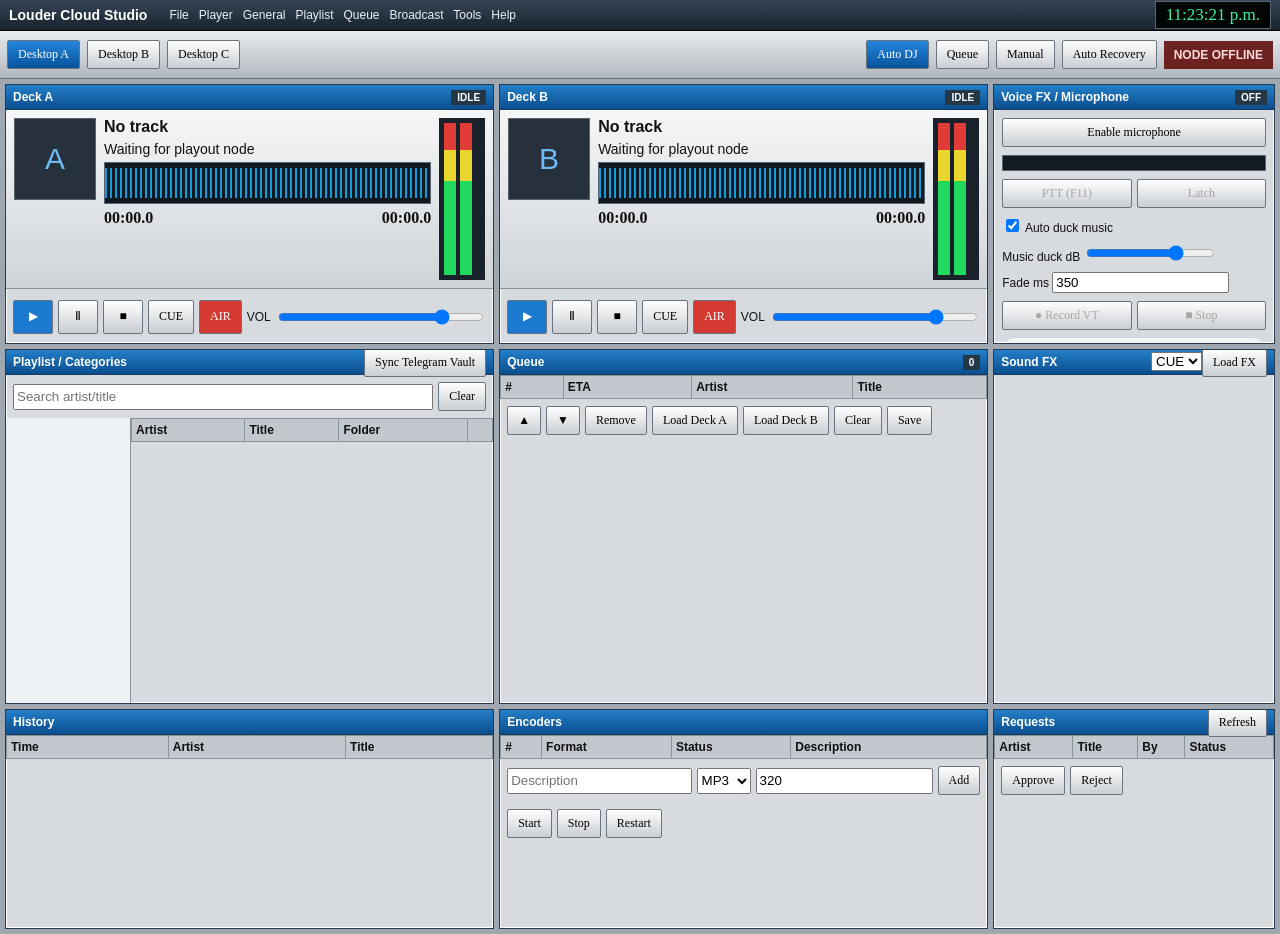
==== commit fb3955d2: "Add named PAL script manager to Cloud Studio" ====
--- a/studio/index.html
+++ b/studio/index.html
@@ -16,7 +16,7 @@
 <section class="desktop" id="deskB"><div class="grid b">
 <section class="panel clockpanel"><h2>Clockwheel</h2><div class="clocklayout"><div id="clockFace" class="clockface"><b>0/60</b></div><div><div id="clockBlocks"></div><div class="bar"><select id="clockCat"></select><input id="clockMin" type="number" min="1" max="60" value="5"><button id="clockAdd">Add block</button></div><button id="clockSave">Save clock</button></div></div></section>
 <section class="panel scheduler"><h2>Event Scheduler</h2><div class="bar"><input id="eventTime" type="time"><input id="eventName" placeholder="Program/event"><select id="eventAction"><option>Load clock</option><option>Queue category</option><option>Run PAL</option><option>Station ID</option></select><button id="eventAdd">Add</button></div><table><thead><tr><th>Time</th><th>Name</th><th>Action</th><th></th></tr></thead><tbody id="eventRows"></tbody></table></section>
-<section class="panel pal"><h2>PAL Scripts</h2><div class="bar"><button id="palValidate">Validate</button><button id="palRun">Run</button><button id="palStop">Stop</button></div><textarea id="palEditor" spellcheck="false"># Louder PAL
+<section class="panel pal"><h2>PAL Scripts</h2><div class="bar"><input id="palName" placeholder="Script name"><select id="palScripts"><option value="">Saved scripts</option></select><button id="palLoad">Load</button><button id="palSave">Save</button><button id="palDelete">Delete</button></div><div class="bar"><button id="palValidate">Validate</button><button id="palRun">Run</button><button id="palStop">Stop</button></div><textarea id="palEditor" spellcheck="false"># Louder PAL
 LOG "Studio ready"
 MODE AUTO
 QUEUE CATEGORY "Novedades" 2
--- a/studio/styles.css
+++ b/studio/styles.css
@@ -1 +1 @@
-*{box-sizing:border-box}html,body{margin:0;min-height:100%;font-family:Tahoma,Arial,sans-serif;background:#22272e;color:#111;font-size:12px}header{height:31px;background:linear-gradient(#354557,#18232d);color:#fff;display:flex;align-items:center;padding:0 9px;border-bottom:1px solid #000}header b{font-size:14px}header nav{margin-left:22px;flex:1;color:#edf1f5}header code{font:17px Consolas;background:#020706;color:#3ff0a3;padding:3px 10px;border:1px solid #596571}.toolbar{height:48px;background:linear-gradient(#e9ecef,#b1b8bf);border-bottom:1px solid #69727a;display:flex;align-items:center;gap:7px;padding:5px 7px}.toolbar>span{flex:1}.toolbar button,.panel button{font:12px Tahoma;border:1px solid #69747e;background:linear-gradient(#fff,#c9ced3);padding:6px 10px;border-radius:2px}.toolbar button.active{background:linear-gradient(#2586dc,#07529b);color:#fff}.toolbar em{font-style:normal;font-weight:bold;padding:7px 10px;background:#6d2222;color:#ffd9d9}.toolbar em.online{background:#176039;color:#dfffe8}main{padding:5px;background:#9fa8b0;min-height:calc(100vh - 79px)}.desktop{display:none}.desktop.active{display:block}.grid{display:grid;gap:5px}.grid.a{grid-template-columns:1.25fr 1.25fr .72fr;grid-template-rows:260px 355px 220px;grid-template-areas:"d1 d2 voice" "lib queue fx" "history encoder requests"}.grid.a>.deck:nth-child(1){grid-area:d1}.grid.a>.deck:nth-child(2){grid-area:d2}.voice{grid-area:voice}.queue{grid-area:queue}.library{grid-area:lib}.fx{grid-area:fx}.encoder{grid-area:encoder}.history{grid-area:history}.requests{grid-area:requests}.grid.b{grid-template-columns:1.1fr 1fr;grid-template-rows:430px 420px}.grid.c{grid-template-columns:1.5fr .75fr;grid-template-rows:420px 300px}.panel{background:#d7dbe0;border:1px solid #263a4f;box-shadow:inset 0 0 0 1px #fff;overflow:auto}.panel h2{font-size:12px;height:25px;margin:0;background:linear-gradient(#247fc8,#0b4e8f);color:#fff;border-bottom:1px solid #173c61;display:flex;align-items:center;justify-content:space-between;padding:0 7px}.panel h2 small{font-size:10px;background:#243746;padding:2px 6px}.deckbody{height:178px;display:grid;grid-template-columns:82px 1fr 46px;gap:8px;padding:8px;background:linear-gradient(#f5f6f7,#cfd4d9)}.cover{height:82px;background:#26313d;color:#70baf4;font-size:30px;display:flex;align-items:center;justify-content:center;border:1px solid #59636d}.meta{display:flex;flex-direction:column;gap:5px}.meta b{font-size:16px}.meta>span{font-size:14px}.wave{height:42px;background:#101820;border:1px solid #596571;position:relative;overflow:hidden}.wave:after{content:"";position:absolute;inset:5px 0;background:repeating-linear-gradient(90deg,#139cd9 0 2px,transparent 2px 5px)}.time{display:flex;justify-content:space-between;font:14px Consolas}.vu{display:flex;gap:4px;background:#19222b;padding:5px}.vu i{width:12px;background:linear-gradient(to top,#20d95d 0 62%,#ead52d 62% 82%,#e13b35 82%)}.transport,.bar{display:flex;gap:5px;align-items:center;padding:7px}.transport{height:56px;border-top:1px solid #89939b}.transport button{height:34px;min-width:40px}.transport button:first-child{background:#1c7ad1;color:#fff}.transport button:nth-child(5){background:#d43a31;color:#fff}.transport label{display:flex;align-items:center;gap:5px;flex:1}.transport input{width:100%}.stack{padding:8px;display:flex;flex-direction:column;gap:8px}.cols{display:grid;grid-template-columns:1fr 1fr;gap:5px}.micmeter{height:16px;background:#121a21;border:1px solid #5a6570}.micmeter i{display:block;height:100%;width:0;background:linear-gradient(90deg,#20d95d,#ead52d,#e13b35)}audio{width:100%;height:28px}.bar input,.bar select{min-height:26px}.bar input:first-child{flex:1}.split{display:grid;grid-template-columns:125px 1fr;height:300px}.split aside{background:#eef1f3;border-right:1px solid #8b939b;padding:5px;overflow:auto}.cat{display:block;padding:5px;border-bottom:1px solid #d3d7da;cursor:pointer}.cat.active{background:#1d72b8;color:#fff}.scroll{overflow:auto;max-height:100%}table{width:100%;border-collapse:collapse;background:#f5f6f7}th{background:#c2c8ce;text-align:left;border:1px solid #88929b;padding:4px}td{border:1px solid #c4c8cb;padding:4px}tr.selected td{background:#267bba;color:#fff}.pads{display:grid;grid-template-columns:repeat(3,1fr);gap:5px;padding:7px}.pad{height:47px;background:linear-gradient(#f2f3f5,#aeb6be);border:1px solid #5e6974;font-weight:bold}.pad.playing{background:#dd4a3f;color:#fff}.clocklayout{display:grid;grid-template-columns:310px 1fr;gap:12px;padding:12px}.clockface{width:300px;height:300px;border-radius:50%;background:#c9cfd4;border:12px solid #202a33;display:flex;align-items:center;justify-content:center;position:relative}.clockface:after{content:"";position:absolute;width:155px;height:155px;border-radius:50%;background:#d7dbe0;border:2px solid #57626c}.clockface b{z-index:2}.clockblock{padding:7px;border-bottom:1px solid #a5adb4;display:flex;justify-content:space-between}.pal textarea{width:100%;height:280px;background:#101820;color:#dbeaf5;font:13px Consolas;padding:8px;border:0;resize:none}.pal pre,.system pre,.log pre{background:#111a22;color:#bce5ff;margin:0;padding:8px;min-height:90px;white-space:pre-wrap}.rules{display:grid;grid-template-columns:1fr 1fr;gap:10px;padding:12px}.rules label{display:flex;justify-content:space-between;align-items:center;background:#eceff1;border:1px solid #abb2b8;padding:7px}.rules input[type=number]{width:80px}.pipeline{grid-column:1/3}.pipeline-grid{display:grid;grid-template-columns:repeat(7,1fr);gap:5px;padding:8px;background:#abb2b8}.processor{background:linear-gradient(#edf0f2,#b9c0c7);border:1px solid #53606b;min-height:320px;padding:6px}.processor h3{text-align:center;margin:2px 0 10px;font-size:12px}.processor label{display:flex;flex-direction:column;gap:4px;margin:12px 2px}.processor input[type=range]{width:100%}.system label{display:block;padding:7px}.system input{width:100%;padding:5px}.stats{display:grid;grid-template-columns:1fr 1fr;gap:7px;padding:8px}.stats div{background:#1d2831;color:#dff7ff;padding:10px}.stats b{display:block;font-size:22px}canvas{width:100%;height:110px;background:#121b22}@media(max-width:1100px){.grid.a,.grid.b,.grid.c{display:block}.panel{margin-bottom:5px}.pipeline-grid{grid-template-columns:repeat(2,1fr)}.clocklayout{grid-template-columns:1fr}.split{height:360px}}+*{box-sizing:border-box}html,body{margin:0;min-height:100%;font-family:Tahoma,Arial,sans-serif;background:#22272e;color:#111;font-size:12px}header{height:31px;background:linear-gradient(#354557,#18232d);color:#fff;display:flex;align-items:center;padding:0 9px;border-bottom:1px solid #000}header b{font-size:14px}header nav{margin-left:22px;flex:1;color:#edf1f5}header code{font:17px Consolas;background:#020706;color:#3ff0a3;padding:3px 10px;border:1px solid #596571}.toolbar{height:48px;background:linear-gradient(#e9ecef,#b1b8bf);border-bottom:1px solid #69727a;display:flex;align-items:center;gap:7px;padding:5px 7px}.toolbar>span{flex:1}.toolbar button,.panel button{font:12px Tahoma;border:1px solid #69747e;background:linear-gradient(#fff,#c9ced3);padding:6px 10px;border-radius:2px}.toolbar button.active{background:linear-gradient(#2586dc,#07529b);color:#fff}.toolbar em{font-style:normal;font-weight:bold;padding:7px 10px;background:#6d2222;color:#ffd9d9}.toolbar em.online{background:#176039;color:#dfffe8}main{padding:5px;background:#9fa8b0;min-height:calc(100vh - 79px)}.desktop{display:none}.desktop.active{display:block}.grid{display:grid;gap:5px}.grid.a{grid-template-columns:1.25fr 1.25fr .72fr;grid-template-rows:260px 355px 220px;grid-template-areas:"d1 d2 voice" "lib queue fx" "history encoder requests"}.grid.a>.deck:nth-child(1){grid-area:d1}.grid.a>.deck:nth-child(2){grid-area:d2}.voice{grid-area:voice}.queue{grid-area:queue}.library{grid-area:lib}.fx{grid-area:fx}.encoder{grid-area:encoder}.history{grid-area:history}.requests{grid-area:requests}.grid.b{grid-template-columns:1.1fr 1fr;grid-template-rows:430px 420px}.grid.c{grid-template-columns:1.5fr .75fr;grid-template-rows:auto auto 300px auto}.panel{background:#d7dbe0;border:1px solid #263a4f;box-shadow:inset 0 0 0 1px #fff;overflow:auto}.panel h2{font-size:12px;height:25px;margin:0;background:linear-gradient(#247fc8,#0b4e8f);color:#fff;border-bottom:1px solid #173c61;display:flex;align-items:center;justify-content:space-between;padding:0 7px}.panel h2 small{font-size:10px;background:#243746;padding:2px 6px}.deckbody{height:178px;display:grid;grid-template-columns:82px 1fr 46px;gap:8px;padding:8px;background:linear-gradient(#f5f6f7,#cfd4d9)}.cover{height:82px;background:#26313d;color:#70baf4;font-size:30px;display:flex;align-items:center;justify-content:center;border:1px solid #59636d}.meta{display:flex;flex-direction:column;gap:5px}.meta b{font-size:16px}.meta>span{font-size:14px}.wave{height:42px;background:#101820;border:1px solid #596571;position:relative;overflow:hidden}.wave:after{content:"";position:absolute;inset:5px 0;background:repeating-linear-gradient(90deg,#139cd9 0 2px,transparent 2px 5px)}.time{display:flex;justify-content:space-between;font:14px Consolas}.vu{display:flex;gap:4px;background:#19222b;padding:5px}.vu i{width:12px;background:linear-gradient(to top,#20d95d 0 62%,#ead52d 62% 82%,#e13b35 82%)}.transport,.bar{display:flex;gap:5px;align-items:center;padding:7px}.transport{height:56px;border-top:1px solid #89939b}.transport button{height:34px;min-width:40px}.transport button:first-child{background:#1c7ad1;color:#fff}.transport button:nth-child(5){background:#d43a31;color:#fff}.transport label{display:flex;align-items:center;gap:5px;flex:1}.transport input{width:100%}.stack{padding:8px;display:flex;flex-direction:column;gap:8px}.cols{display:grid;grid-template-columns:1fr 1fr;gap:5px}.micmeter{height:16px;background:#121a21;border:1px solid #5a6570}.micmeter i{display:block;height:100%;width:0;background:linear-gradient(90deg,#20d95d,#ead52d,#e13b35)}audio{width:100%;height:28px}.bar input,.bar select{min-height:26px}.bar input:first-child{flex:1}.split{display:grid;grid-template-columns:125px 1fr;height:300px}.split aside{background:#eef1f3;border-right:1px solid #8b939b;padding:5px;overflow:auto}.cat{display:block;padding:5px;border-bottom:1px solid #d3d7da;cursor:pointer}.cat.active{background:#1d72b8;color:#fff}.scroll{overflow:auto;max-height:100%}table{width:100%;border-collapse:collapse;background:#f5f6f7}th{background:#c2c8ce;text-align:left;border:1px solid #88929b;padding:4px}td{border:1px solid #c4c8cb;padding:4px}tr.selected td{background:#267bba;color:#fff}.pads{display:grid;grid-template-columns:repeat(3,1fr);gap:5px;padding:7px}.pad{height:47px;background:linear-gradient(#f2f3f5,#aeb6be);border:1px solid #5e6974;font-weight:bold}.pad.playing{background:#dd4a3f;color:#fff}.clocklayout{display:grid;grid-template-columns:310px 1fr;gap:12px;padding:12px}.clockface{width:300px;height:300px;border-radius:50%;background:#c9cfd4;border:12px solid #202a33;display:flex;align-items:center;justify-content:center;position:relative}.clockface:after{content:"";position:absolute;width:155px;height:155px;border-radius:50%;background:#d7dbe0;border:2px solid #57626c}.clockface b{z-index:2}.clockblock{padding:7px;border-bottom:1px solid #a5adb4;display:flex;justify-content:space-between}.pal textarea{width:100%;height:280px;background:#101820;color:#dbeaf5;font:13px Consolas;padding:8px;border:0;resize:none}.pal pre,.system pre,.log pre{background:#111a22;color:#bce5ff;margin:0;padding:8px;min-height:90px;white-space:pre-wrap}.rules{display:grid;grid-template-columns:1fr 1fr;gap:10px;padding:12px}.rules label{display:flex;justify-content:space-between;align-items:center;background:#eceff1;border:1px solid #abb2b8;padding:7px}.rules input[type=number]{width:80px}.pipeline{grid-column:1/3}.auxiliary{grid-column:1/3}.log{grid-column:1/3}.auxgrid{display:grid;grid-template-columns:repeat(3,1fr);gap:6px;padding:8px}.auxdeck{background:linear-gradient(#f2f4f6,#bac1c7);border:1px solid #596570;padding:8px;display:flex;flex-direction:column;gap:7px}.auxdeck h3{margin:0;color:#0b4e8f}.auxdeck>span{min-height:18px}.auxdeck label{display:flex;gap:8px;align-items:center}.auxdeck input{flex:1}.pipeline-grid{display:grid;grid-template-columns:repeat(7,1fr);gap:5px;padding:8px;background:#abb2b8}.processor{background:linear-gradient(#edf0f2,#b9c0c7);border:1px solid #53606b;min-height:320px;padding:6px}.processor h3{text-align:center;margin:2px 0 10px;font-size:12px}.processor label{display:flex;flex-direction:column;gap:4px;margin:12px 2px}.processor input[type=range]{width:100%}.system label{display:block;padding:7px}.system input{width:100%;padding:5px}.stats{display:grid;grid-template-columns:1fr 1fr;gap:7px;padding:8px}.stats div{background:#1d2831;color:#dff7ff;padding:10px}.stats b{display:block;font-size:22px}canvas{width:100%;height:110px;background:#121b22}@media(max-width:1100px){.grid.a,.grid.b,.grid.c{display:block}.panel{margin-bottom:5px}.pipeline-grid{grid-template-columns:repeat(2,1fr)}.clocklayout{grid-template-columns:1fr}.split{height:360px}}
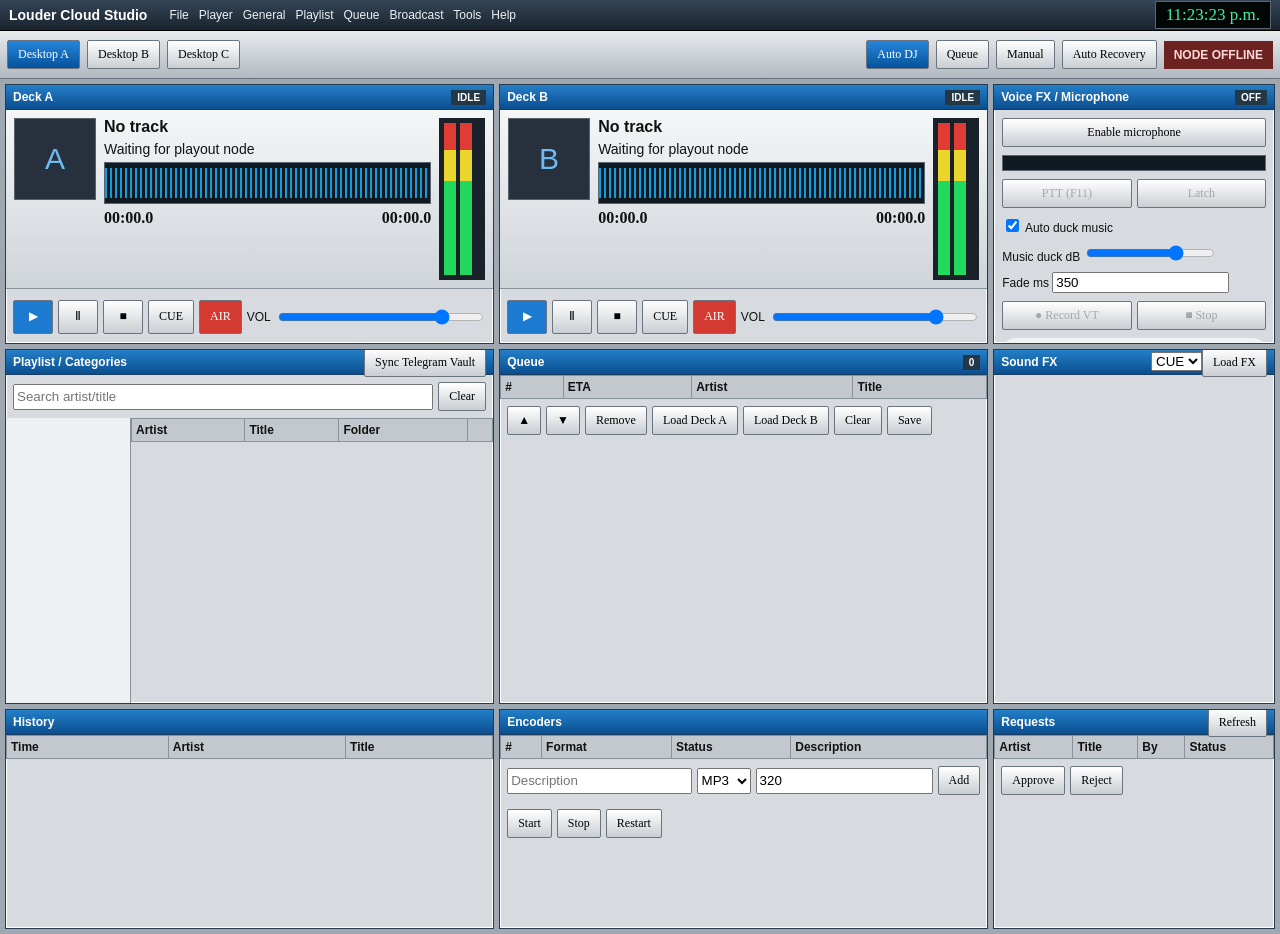
==== commit 051c7aa7: "Expand Crossfade Rules to SAM-style modes and fade curves" ====
--- a/studio/index.html
+++ b/studio/index.html
@@ -22,7 +22,7 @@
 QUEUE CATEGORY "Novedades" 2
 WAIT 2
 LOG "Rotation loaded"</textarea><pre id="palLog">Ready.</pre></section>
-<section class="panel crossfade"><h2>Crossfade Rules</h2><div class="rules"><label><input id="xfEnable" type="checkbox" checked> Enable crossfade</label><label>Default crossfade <input id="xfMs" type="number" value="4500"> ms</label><label>Fade in <input id="xfIn" type="number" value="1200"> ms</label><label>Fade out <input id="xfOut" type="number" value="2800"> ms</label><label>Overlap trigger <input id="xfOverlap" type="number" value="-9"> dB</label><label><input id="gapKiller" type="checkbox" checked> Gap killer</label><label>Silence threshold <input id="silenceDb" type="number" value="-48"> dB</label><label>Max silence <input id="silenceMs" type="number" value="900"> ms</label><label><input id="respectCue" type="checkbox" checked> Respect cue points</label><label><input id="xfJingles" type="checkbox"> Crossfade IDs/jingles</label></div><div class="bar"><button id="xfSave">Save Rules</button><button data-node="crossfade/apply">Apply to playout</button></div></section>
+<section class="panel crossfade"><h2>Crossfade Rules</h2><div class="rules"><label><input id="xfEnable" type="checkbox" checked> Enable crossfade</label><label>Crossfade type <select id="xfMode"><option value="smart">Smart / detect levels</option><option value="always">Always overlap</option></select></label><label>Default crossfade <input id="xfMs" type="number" value="4500"> ms</label><label>Fade in <input id="xfIn" type="number" value="1200"> ms</label><label>Fade out <input id="xfOut" type="number" value="2800"> ms</label><label>Fade-in shape <select id="xfInType"><option value="lin">Linear</option><option value="sin">Sine</option><option value="log">Log</option><option value="exp">Exponential</option></select></label><label>Fade-out shape <select id="xfOutType"><option value="lin">Linear</option><option value="sin">Sine</option><option value="log">Log</option><option value="exp">Exponential</option></select></label><label>Curve strength <input id="xfCurve" type="number" min="1" max="100" step="1" value="10"></label><label>Detection level <input id="xfOverlap" type="number" value="-9"> dB</label><label><input id="gapKiller" type="checkbox" checked> Gap killer</label><label>Silence threshold <input id="silenceDb" type="number" value="-48"> dB</label><label>Max silence <input id="silenceMs" type="number" value="900"> ms</label><label><input id="respectCue" type="checkbox" checked> Respect cue/fade metadata</label><label><input id="xfJingles" type="checkbox"> Crossfade IDs/jingles</label></div><div class="bar"><button id="xfSave">Save Rules</button><button data-node="crossfade/apply">Apply to playout</button></div></section>
 </div></section>
 
 <section class="desktop" id="deskC"><div class="grid c">
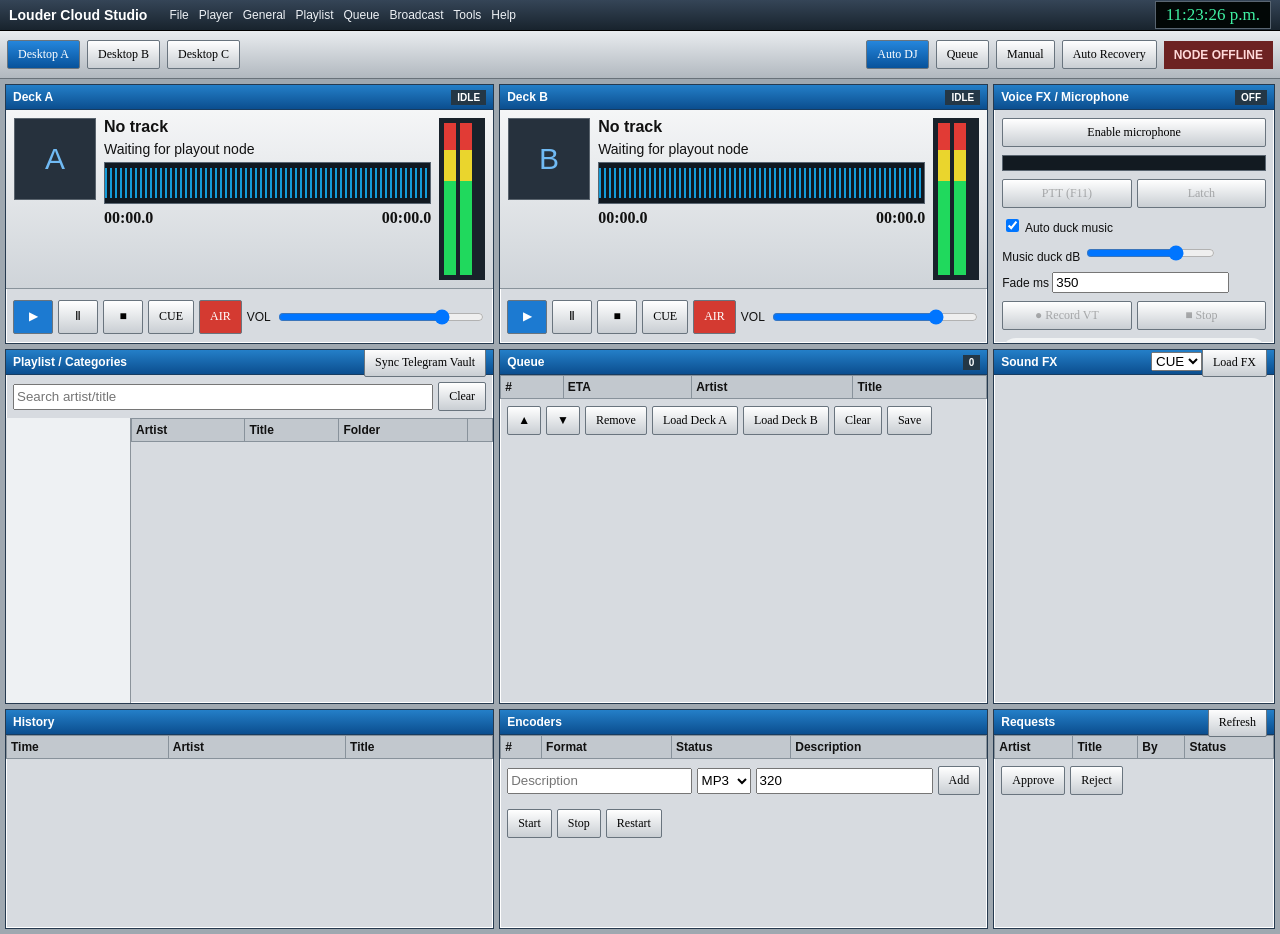
==== commit ae4f8147: "Make Clockwheel match SAM category rotation workflow" ====
--- a/studio/index.html
+++ b/studio/index.html
@@ -14,7 +14,7 @@
 </div></section>
 
 <section class="desktop" id="deskB"><div class="grid b">
-<section class="panel clockpanel"><h2>Clockwheel</h2><div class="clocklayout"><div id="clockFace" class="clockface"><b>0/60</b></div><div><div id="clockBlocks"></div><div class="bar"><select id="clockCat"></select><input id="clockMin" type="number" min="1" max="60" value="5"><button id="clockAdd">Add block</button></div><button id="clockSave">Save clock</button></div></div></section>
+<section class="panel clockpanel"><h2>Clockwheel</h2><div class="clocklayout"><div id="clockFace" class="clockface"><b>0 slots</b></div><div><div id="clockBlocks"></div><div class="bar"><select id="clockKind"><option value="category">+ Category</option><option value="request">+ Request</option><option value="comment">+ Comment</option><option value="directory">+ Directory</option></select><select id="clockCat"></select><select id="clockSelection"><option value="random">Random</option><option value="weighted">Weighted</option><option value="least_recent_song">Least recently played song</option><option value="least_recent_artist">Least recently played artist</option><option value="sequential">Sequential</option></select></div><div class="bar"><label><input id="clockRules" type="checkbox" checked> Enforce rotation rules</label><input id="clockComment" placeholder="Comment / directory label"><button id="clockAdd">Add</button><button id="clockSave">Save clock</button></div></div></div></section>
 <section class="panel scheduler"><h2>Event Scheduler</h2><div class="bar"><input id="eventTime" type="time"><input id="eventName" placeholder="Program/event"><select id="eventAction"><option>Load clock</option><option>Queue category</option><option>Run PAL</option><option>Station ID</option></select><button id="eventAdd">Add</button></div><table><thead><tr><th>Time</th><th>Name</th><th>Action</th><th></th></tr></thead><tbody id="eventRows"></tbody></table></section>
 <section class="panel pal"><h2>PAL Scripts</h2><div class="bar"><input id="palName" placeholder="Script name"><select id="palScripts"><option value="">Saved scripts</option></select><button id="palLoad">Load</button><button id="palSave">Save</button><button id="palDelete">Delete</button></div><div class="bar"><button id="palValidate">Validate</button><button id="palRun">Run</button><button id="palStop">Stop</button></div><textarea id="palEditor" spellcheck="false"># Louder PAL
 LOG "Studio ready"
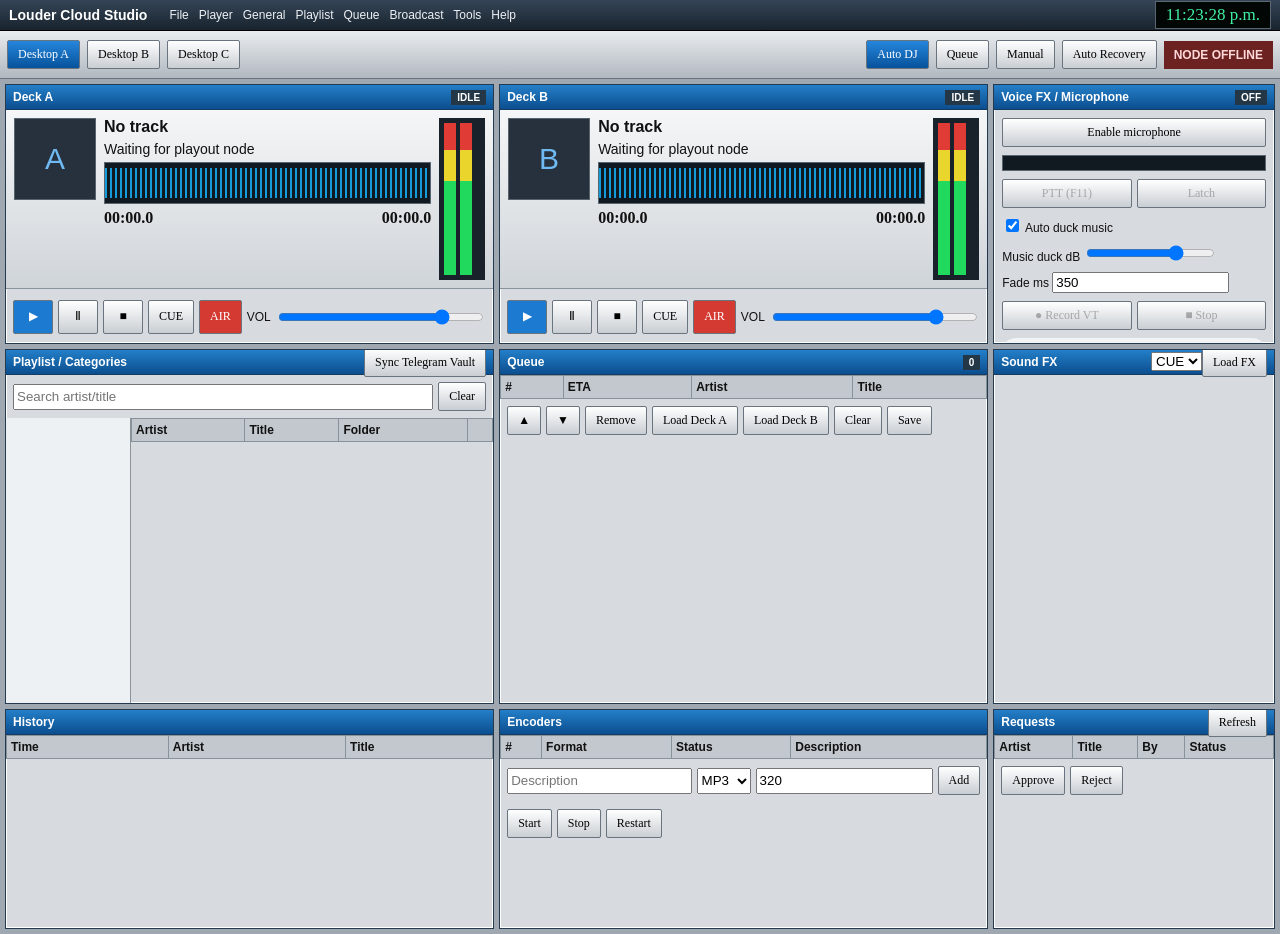
==== commit a9b32298: "Add real deck meter and timing targets" ====
--- a/studio/index.html
+++ b/studio/index.html
@@ -3,7 +3,7 @@
 <div class="toolbar"><button class="desk active" data-desk="A">Desktop A</button><button class="desk" data-desk="B">Desktop B</button><button class="desk" data-desk="C">Desktop C</button><span></span><button class="mode active" data-mode="auto">Auto DJ</button><button class="mode" data-mode="queue">Queue</button><button class="mode" data-mode="manual">Manual</button><button class="mode" data-mode="recovery">Auto Recovery</button><em id="nodeState">NODE OFFLINE</em></div>
 <main>
 <section class="desktop active" id="deskA"><div class="grid a">
-<section class="panel deck"><h2>Deck A<small id="aState">IDLE</small></h2><div class="deckbody"><div class="cover">A</div><div class="meta"><b id="aArtist">No track</b><span id="aTitle">Waiting for playout node</span><div class="wave"></div><div class="time"><b>00:00.0</b><b>00:00.0</b></div></div><div class="vu"><i></i><i></i></div></div><div class="transport"><button data-node="deck/a/play">▶</button><button data-node="deck/a/pause">Ⅱ</button><button data-node="deck/a/stop">■</button><button data-node="deck/a/cue">CUE</button><button data-node="deck/a/air">AIR</button><label>VOL <input type="range" min="0" max="100" value="82" data-node-range="deck/a/volume"></label></div></section><section class="panel deck"><h2>Deck B<small id="bState">IDLE</small></h2><div class="deckbody"><div class="cover">B</div><div class="meta"><b id="bArtist">No track</b><span id="bTitle">Waiting for playout node</span><div class="wave"></div><div class="time"><b>00:00.0</b><b>00:00.0</b></div></div><div class="vu"><i></i><i></i></div></div><div class="transport"><button data-node="deck/b/play">▶</button><button data-node="deck/b/pause">Ⅱ</button><button data-node="deck/b/stop">■</button><button data-node="deck/b/cue">CUE</button><button data-node="deck/b/air">AIR</button><label>VOL <input type="range" min="0" max="100" value="82" data-node-range="deck/b/volume"></label></div></section>
+<section class="panel deck"><h2>Deck A<small id="aState">IDLE</small></h2><div class="deckbody"><div class="cover">A</div><div class="meta"><b id="aArtist">No track</b><span id="aTitle">Waiting for playout node</span><div class="wave" id="aWave"><i></i></div><div class="time"><b id="aElapsed">00:00.0</b><b id="aRemaining">00:00.0</b></div></div><div class="vu" id="aVu"><i></i><i></i></div></div><div class="transport"><button data-node="deck/a/play">▶</button><button data-node="deck/a/pause">Ⅱ</button><button data-node="deck/a/stop">■</button><button data-node="deck/a/cue">CUE</button><button data-node="deck/a/air">AIR</button><label>VOL <input type="range" min="0" max="100" value="82" data-node-range="deck/a/volume"></label></div></section><section class="panel deck"><h2>Deck B<small id="bState">IDLE</small></h2><div class="deckbody"><div class="cover">B</div><div class="meta"><b id="bArtist">No track</b><span id="bTitle">Waiting for playout node</span><div class="wave" id="bWave"><i></i></div><div class="time"><b id="bElapsed">00:00.0</b><b id="bRemaining">00:00.0</b></div></div><div class="vu" id="bVu"><i></i><i></i></div></div><div class="transport"><button data-node="deck/b/play">▶</button><button data-node="deck/b/pause">Ⅱ</button><button data-node="deck/b/stop">■</button><button data-node="deck/b/cue">CUE</button><button data-node="deck/b/air">AIR</button><label>VOL <input type="range" min="0" max="100" value="82" data-node-range="deck/b/volume"></label></div></section>
 <section class="panel voice"><h2>Voice FX / Microphone<small id="micStatus">OFF</small></h2><div class="stack"><button id="micEnable">Enable microphone</button><div class="micmeter"><i id="micLevel"></i></div><div class="cols"><button id="ptt" disabled>PTT (F11)</button><button id="micLatch" disabled>Latch</button></div><label><input id="autoDuck" type="checkbox" checked> Auto duck music</label><label>Music duck dB <input id="duckDb" type="range" min="-30" max="0" value="-8"></label><label>Fade ms <input id="micFade" type="number" value="350"></label><div class="cols"><button id="vtRecord" disabled>● Record VT</button><button id="vtStop" disabled>■ Stop</button></div><audio id="vtPreview" controls></audio><button id="vtStore" disabled>Store & Queue Voice Track</button><small>Mic and voice tracking work in-browser. Air path requires the playout node.</small></div></section>
 <section class="panel library"><h2>Playlist / Categories <span><button id="vaultSync">Sync Telegram Vault</button></span></h2><div class="bar"><input id="search" placeholder="Search artist/title"><button id="clearSearch">Clear</button></div><div class="split"><aside id="categories"></aside><div class="scroll"><table><thead><tr><th>Artist</th><th>Title</th><th>Folder</th><th></th></tr></thead><tbody id="libraryRows"></tbody></table></div></div></section>
 <section class="panel queue"><h2>Queue<small id="qCount">0</small></h2><div class="scroll"><table><thead><tr><th>#</th><th>ETA</th><th>Artist</th><th>Title</th></tr></thead><tbody id="queueRows"></tbody></table></div><div class="bar"><button id="qUp">▲</button><button id="qDown">▼</button><button id="qRemove">Remove</button><button id="loadA">Load Deck A</button><button id="loadB">Load Deck B</button><button id="qClear">Clear</button><button id="qSave">Save</button></div></section>
